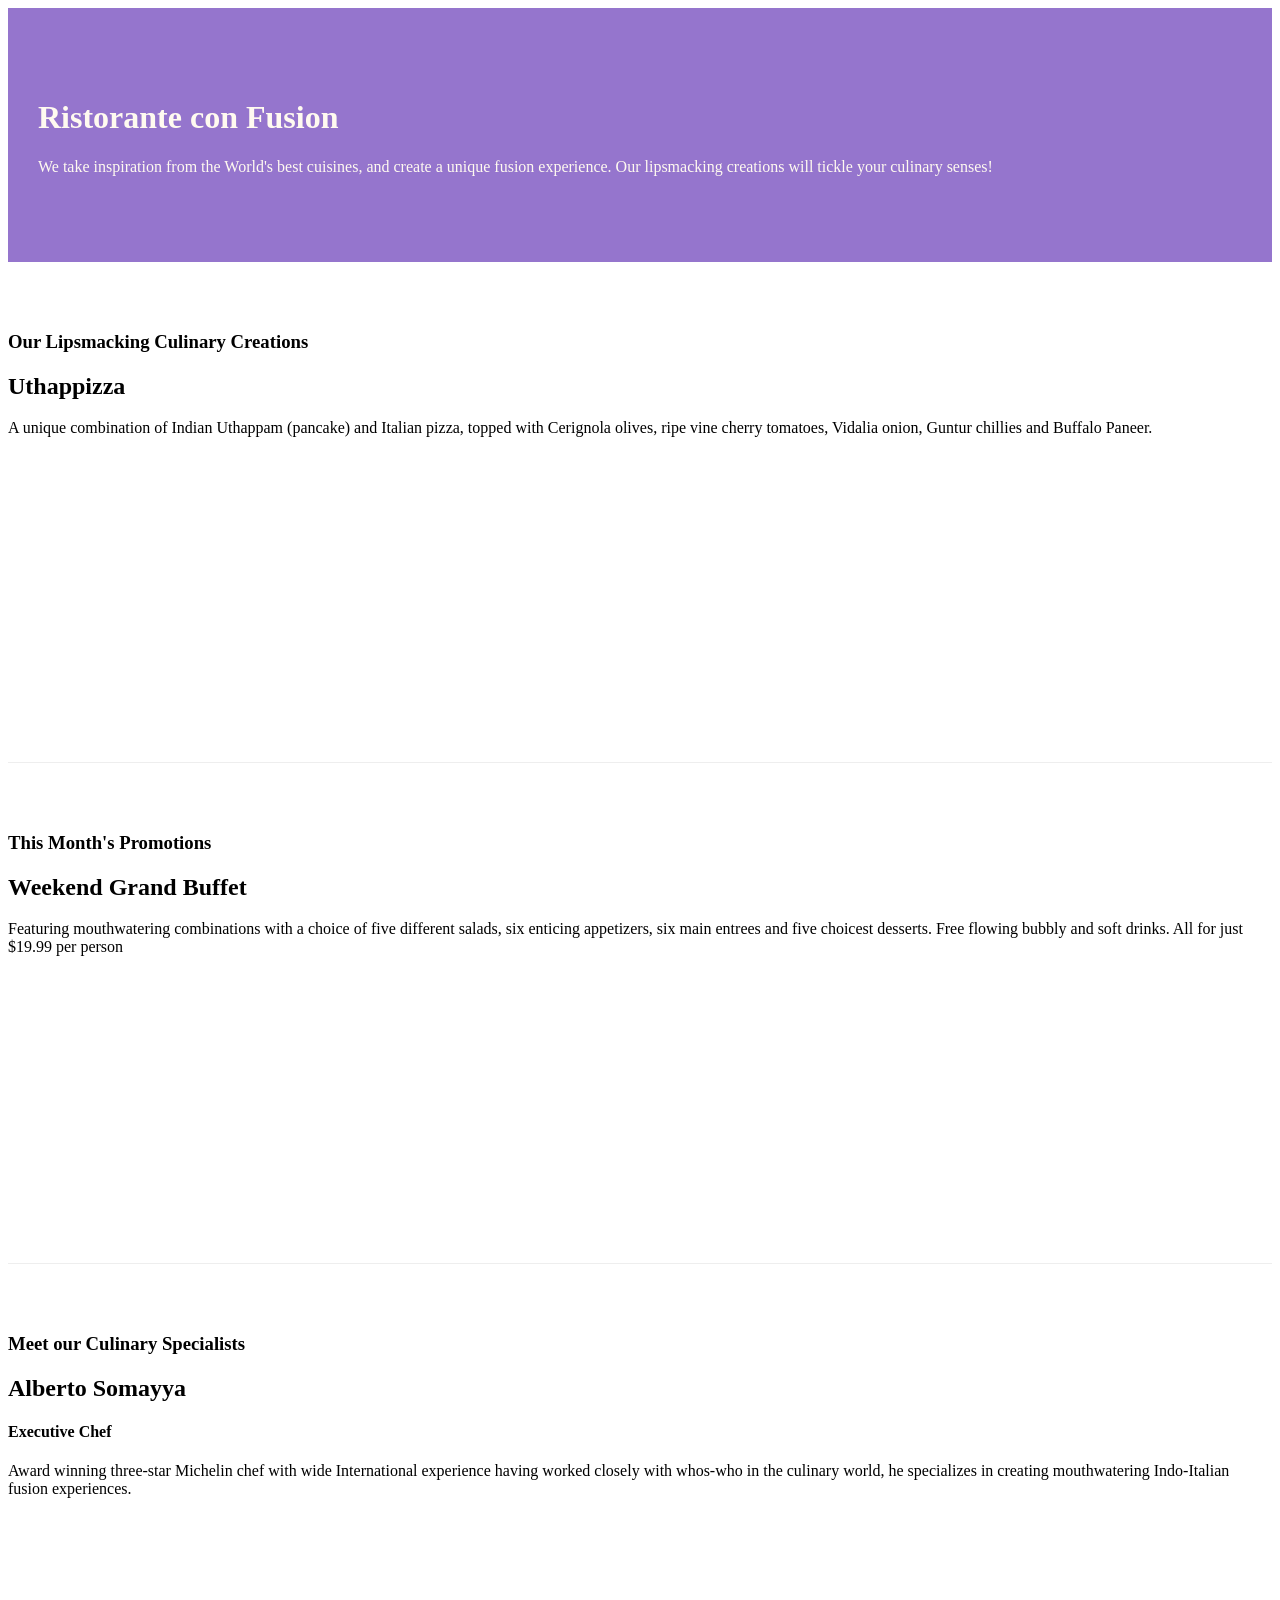
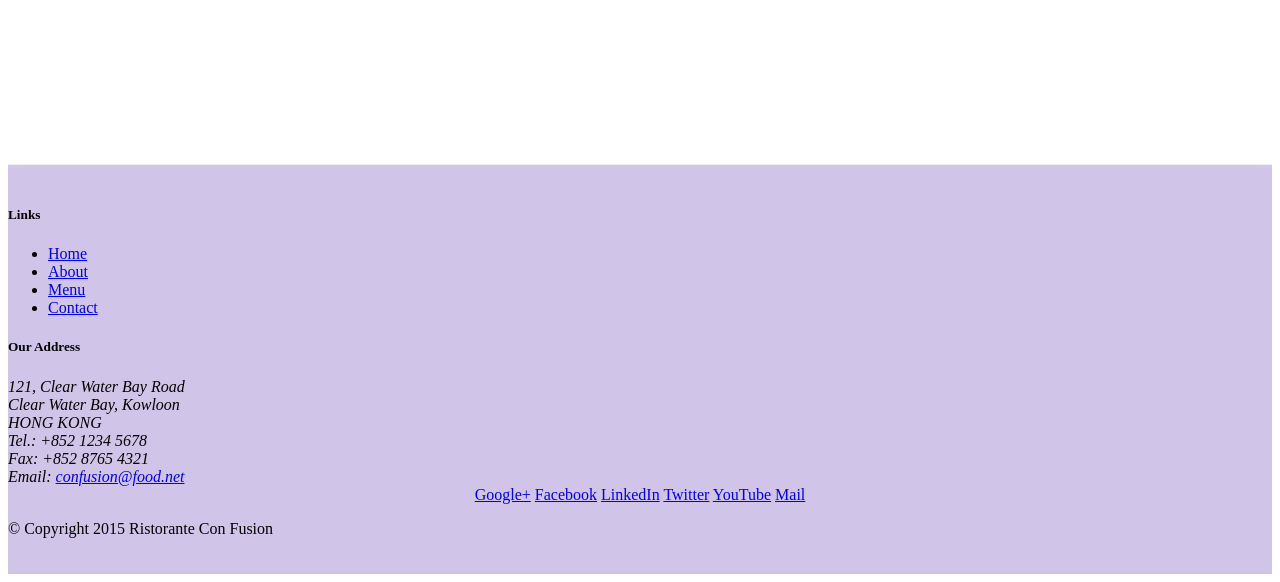
==== index.html @ 4fcdbb4f "change again" ====
<!DOCTYPE html>
<html lang="en">

<head>
    <!-- meta message -->
    <meta charset="utf-8">
    <meta name="viewport" content="width=device-width, initial-scale=1, shrink-to-fit=no">
    <meta http-equiv="x-ua-compatible" content="ie=edge">

    <!-- CSS -->
    <link rel="stylesheet" href="node_modules/bootstrap/dist/css/bootstrap.min.css">
    <link rel="stylesheet" href="css/styles.css">
    <title>Ristorante Con Fusion</title>
</head>

<body>

    <header class="jumbotron">
        <div class="container">
            <div class="row row-header">
                <div class="col-12 col-sm-8">
                    <h1>Ristorante con Fusion</h1>
                    <p>We take inspiration from the World's best cuisines, and create a unique fusion experience. Our lipsmacking creations will tickle your culinary senses!</p>
                </div>
                <div class="col col-sm">
                </div>
            </div>
        </div>
    </header>

    <div class="container">
        <div class="row row-content align-items-center">
            <div class="col-sm-4 col-md-3 flex-last">
                <h3>Our Lipsmacking Culinary Creations</h3>
            </div>
            <div class="col-sm col-md flex-first">
                <h2>Uthappizza</h2>
                <p>A unique combination of Indian Uthappam (pancake) and Italian pizza, topped with Cerignola olives, ripe vine cherry tomatoes, Vidalia onion, Guntur chillies and Buffalo Paneer.</p>
            </div>
        </div>


        <div class="row row-content align-items-center">
            <div class="col-sm-4 col-md-3">
                <h3>This Month's Promotions</h3>
            </div>
            <div class="col-sm col-md">
                <h2>Weekend Grand Buffet</h2>
                <p>Featuring mouthwatering combinations with a choice of five different salads, six enticing appetizers, six main entrees and five choicest desserts. Free flowing bubbly and soft drinks. All for just $19.99 per person </p>
            </div>
        </div>

        <div class="row row-content align-items-center">
            <div class="col-sm-4 col-md-3 flex-last">
                <h3>Meet our Culinary Specialists</h3>
            </div>
            <div class="col-sm col-md flex-first">
                <h2>Alberto Somayya</h2>
                <h4>Executive Chef</h4>
                <p>Award winning three-star Michelin chef with wide International experience having worked closely with whos-who in the culinary world, he specializes in creating mouthwatering Indo-Italian fusion experiences. </p>
            </div>
        </div>
    </div>

    <footer class="footer">
        <div class="container">
            <div class="row">
                <div class="col-5 col-sm-2 offset-1">
                    <h5>Links</h5>
                    <ul class="list-unstyled">
                        <li><a href="#">Home</a></li>
                        <li><a href="#">About</a></li>
                        <li><a href="#">Menu</a></li>
                        <li><a href="#">Contact</a></li>
                    </ul>
                </div>
                <div class="col-6 col-sm-5">
                    <h5>Our Address</h5>
                    <address>
		              121, Clear Water Bay Road<br>
		              Clear Water Bay, Kowloon<br>
		              HONG KONG<br>
		              Tel.: +852 1234 5678<br>
		              Fax: +852 8765 4321<br>
		              Email: <a href="mailto:confusion@food.net">confusion@food.net</a>
		           </address>
                </div>
                <div class="col col-sm-4 align-self-center">
                    <div style="text-align: center">
                        <a href="http://google.com/+">Google+</a>
                        <a href="http://www.facebook.com/profile.php?id=">Facebook</a>
                        <a href="http://www.linkedin.com/in/">LinkedIn</a>
                        <a href="http://twitter.com/">Twitter</a>
                        <a href="http://youtube.com/">YouTube</a>
                        <a href="mailto:">Mail</a>
                    </div>
                </div>
           </div>
           <div class="row justify-content-center">
                <div class="col-auto">
                    <p>© Copyright 2015 Ristorante Con Fusion</p>
                </div>
           </div>
        </div>
    </footer>

    <script src="node_modules/jquery/dist/jquery.min.js"></script>
    <script src="node_modules/tether/dist/js/tether.min.js"></script>
    <script src="node_modules/bootstrap/dist/js/bootstrap.min.js"></script>
</body>

</html>
---- css/styles.css ----
.row-header {
    margin: 0px auto;
    padding: 0px auto;
}

.row-content {
    margin: 0px auto;
    padding: 50px 0px 50px 0px;
    border-bottom: 1px ridge;
    min-height: 400px;
}

.footer {
    background-color: #D1C4E9;
    margin: 0px auto;
    padding: 20px 0px 20px 0px;
}

.jumbotron {
    padding: 70px 30px 70px 30px;
    margin: 0px auto;
    background: #9575CD;
    color: floralwhite;
}

.address {
    font-size: 80%;
    margin: 0px;
    color: #0f0f0f;
}
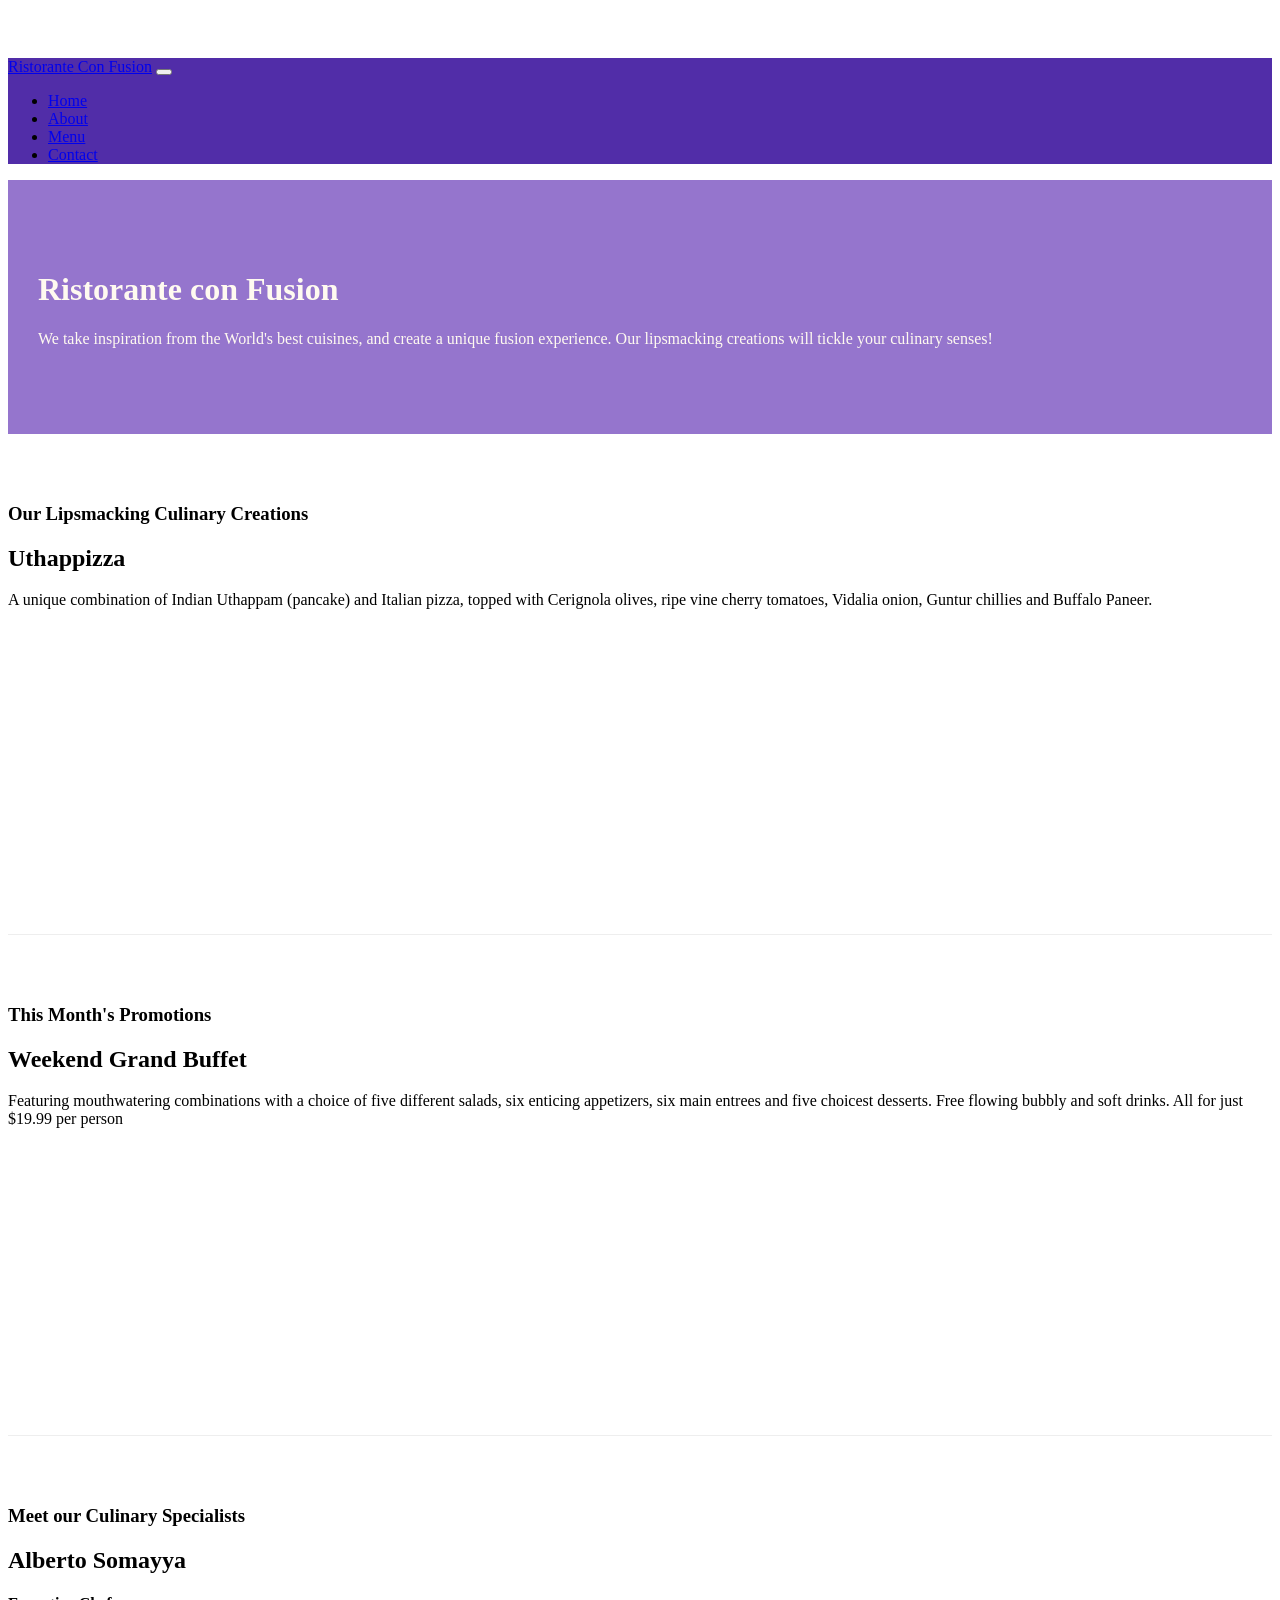
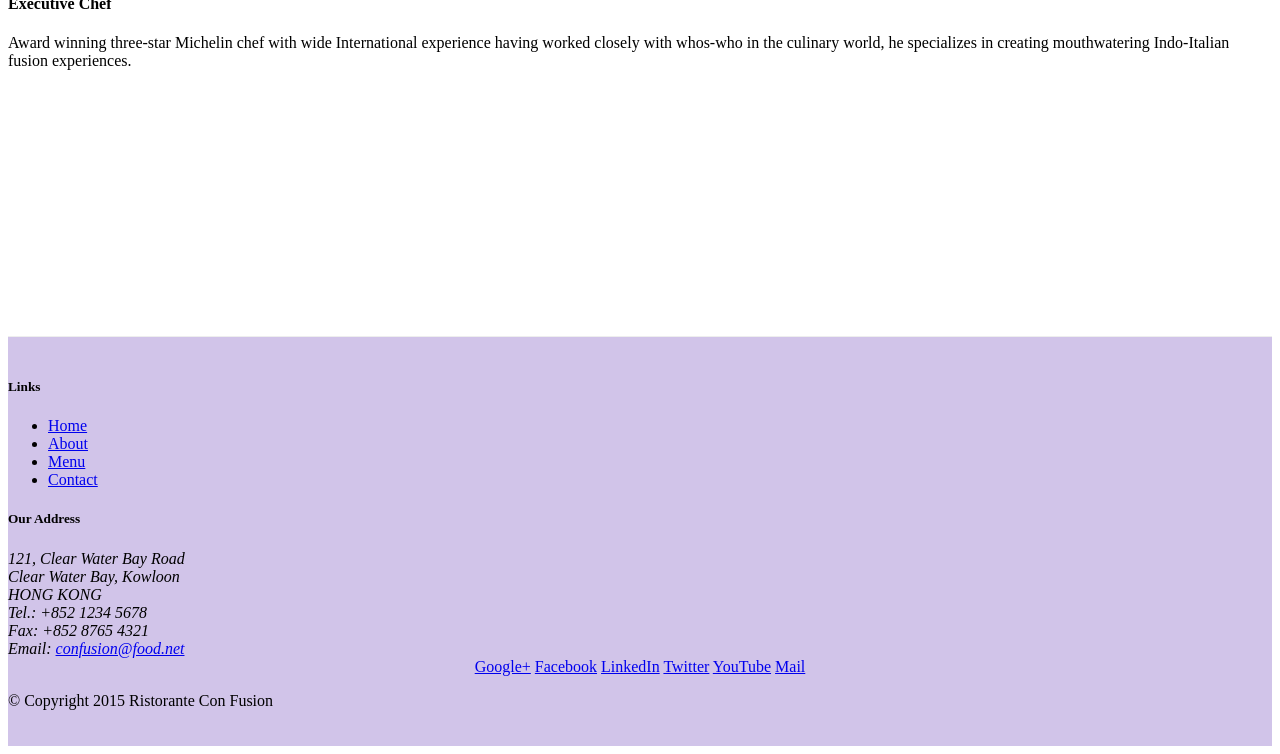
==== commit b0e1bf28: "navbar and breadcrumbs" ====
--- a/index.html
+++ b/index.html
@@ -14,6 +14,23 @@
 </head>
 
 <body>
+    <!-- step 1 -->
+    <nav class="navbar navbar-inverse navbar-toggleable-sm fixed-top">
+        <div class="container">
+            <a class="navbar-brand" href="#">Ristorante Con Fusion</a>
+            <button class="navbar-toggler" type="button" data-toggle="collapse" data-target="#Navbar">
+                <span class="navbar-toggler-icon"></span>
+            </button>
+            <div class="collapse navbar-collapse" id="Navbar">
+                <ul class="navbar-nav">
+                    <li class="nav-item active"><a class="nav-link" href="#">Home</a></li>
+                    <li class="nav-item"><a class="nav-link" href="./aboutus.html">About</a></li>
+                    <li class="nav-item"><a class="nav-link" href="#">Menu</a></li>
+                    <li class="nav-item"><a class="nav-link" href="#">Contact</a></li>
+                </ul>
+            </div>
+        </div>
+    </nav>
 
     <header class="jumbotron">
         <div class="container">
@@ -69,7 +86,7 @@
                     <h5>Links</h5>
                     <ul class="list-unstyled">
                         <li><a href="#">Home</a></li>
-                        <li><a href="#">About</a></li>
+                        <li><a href="./aboutus.html">About</a></li>
                         <li><a href="#">Menu</a></li>
                         <li><a href="#">Contact</a></li>
                     </ul>
--- a/css/styles.css
+++ b/css/styles.css
@@ -1,3 +1,7 @@
+body {
+    padding: 50px 0px 0px 0px;
+    z-index:0;
+}
 .row-header {
     margin: 0px auto;
     padding: 0px auto;
@@ -28,3 +32,7 @@
     margin: 0px;
     color: #0f0f0f;
 }
+
+.navbar-inverse {
+    background-color: #512DA8;
+}
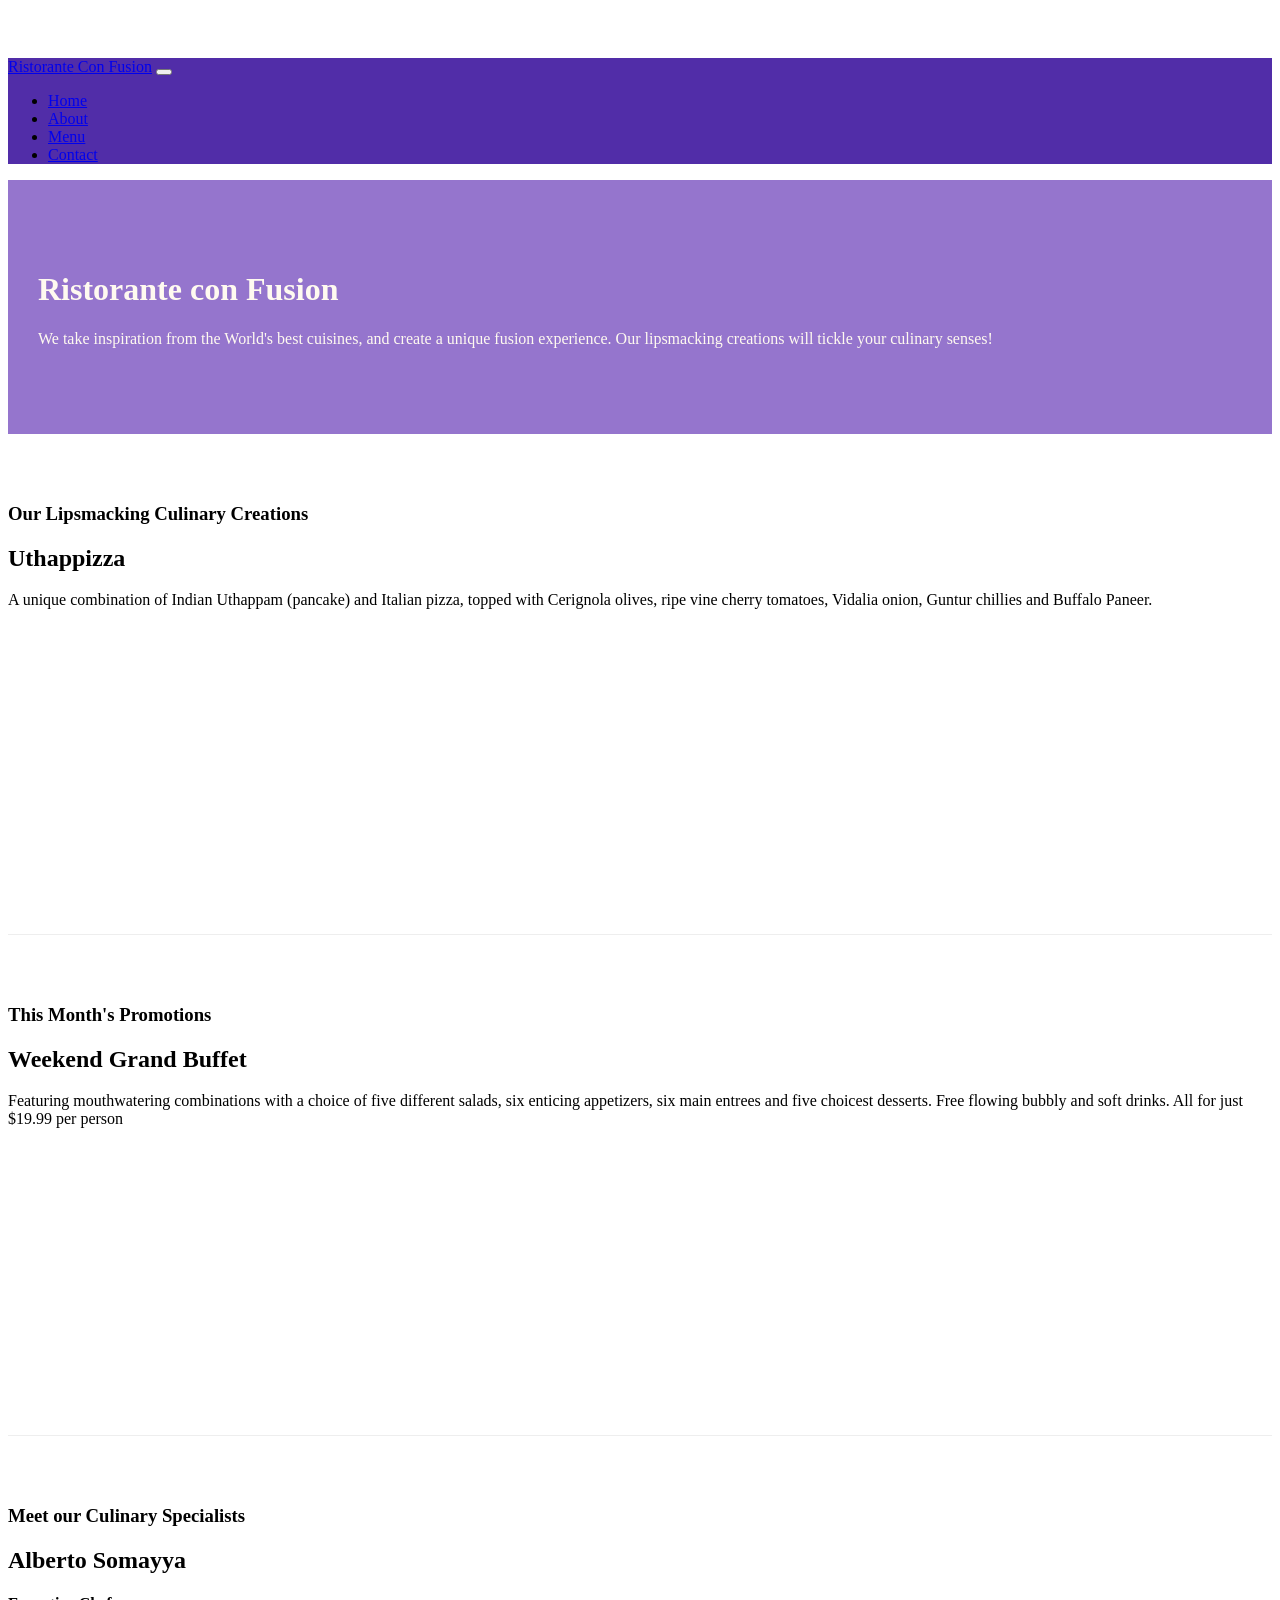
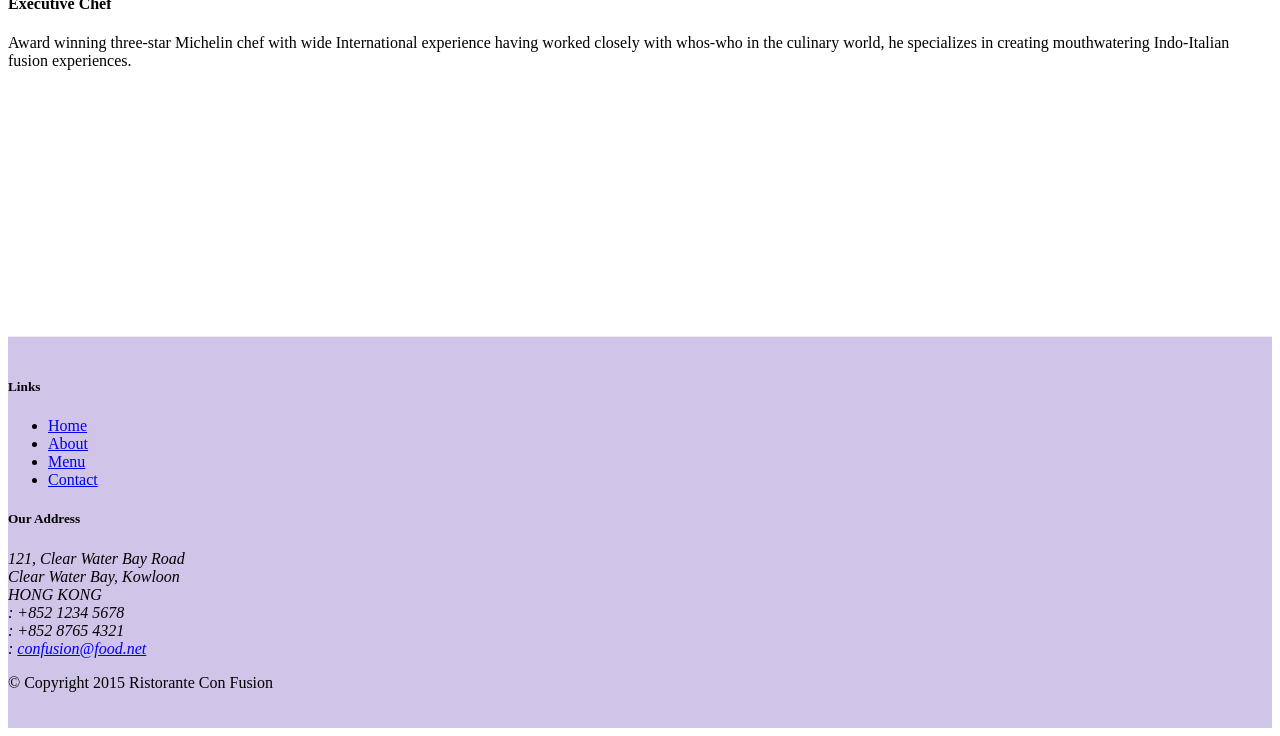
==== commit e4506951: "add font-icons" ====
--- a/index.html
+++ b/index.html
@@ -9,6 +9,8 @@
 
     <!-- CSS -->
     <link rel="stylesheet" href="node_modules/bootstrap/dist/css/bootstrap.min.css">
+    <link rel="stylesheet" href="node_modules/font-awesome/css/font-awesome.min.css">
+    <link rel="stylesheet" href="css/bootstrap-social.css">
     <link rel="stylesheet" href="css/styles.css">
     <title>Ristorante Con Fusion</title>
 </head>
@@ -23,10 +25,10 @@
             </button>
             <div class="collapse navbar-collapse" id="Navbar">
                 <ul class="navbar-nav">
-                    <li class="nav-item active"><a class="nav-link" href="#">Home</a></li>
-                    <li class="nav-item"><a class="nav-link" href="./aboutus.html">About</a></li>
-                    <li class="nav-item"><a class="nav-link" href="#">Menu</a></li>
-                    <li class="nav-item"><a class="nav-link" href="#">Contact</a></li>
+                    <li class="nav-item active"><a class="nav-link" href="#"><span class="fa fa-home"></span> Home</a></li>
+                    <li class="nav-item"><a class="nav-link" href="aboutus.html"><span class="fa fa-info"></span> About</a></li>
+                    <li class="nav-item"><a class="nav-link" href="#"><span class="fa fa-list fa-lg"></span> Menu</a></li>
+                    <li class="nav-item"><a class="nav-link" href="#"><span class="fa fa-address-card fa-lg"></span> Contact</a></li>
                 </ul>
             </div>
         </div>
@@ -97,19 +99,19 @@
 		              121, Clear Water Bay Road<br>
 		              Clear Water Bay, Kowloon<br>
 		              HONG KONG<br>
-		              Tel.: +852 1234 5678<br>
-		              Fax: +852 8765 4321<br>
-		              Email: <a href="mailto:confusion@food.net">confusion@food.net</a>
+		              <i class="fa fa-phone fa-lg"></i>: +852 1234 5678<br>
+		              <i class="fa fa-fax fa-lg"></i>: +852 8765 4321<br>
+		              <i class="fa fa-envelope fa-lg"></i>: <a href="mailto:confusion@food.net">confusion@food.net</a>
 		           </address>
                 </div>
                 <div class="col col-sm-4 align-self-center">
                     <div style="text-align: center">
-                        <a href="http://google.com/+">Google+</a>
-                        <a href="http://www.facebook.com/profile.php?id=">Facebook</a>
-                        <a href="http://www.linkedin.com/in/">LinkedIn</a>
-                        <a href="http://twitter.com/">Twitter</a>
-                        <a href="http://youtube.com/">YouTube</a>
-                        <a href="mailto:">Mail</a>
+                        <a class="btn btn-social-icon btn-google-plus" href="http://google.com/+"><i class="fa fa-google-plus"></i></a>
+                        <a class="btn btn-social-icon btn-facebook" href="http://www.facebook.com/profile.php?id="><i class="fa fa-facebook"></i></a>
+                        <a class="btn btn-social-icon btn-linkedin" href="http://www.linkedin.com/in/"><i class="fa fa-linkedin"></i></a>
+                        <a class="btn btn-social-icon btn-twitter" href="http://twitter.com/"><i class="fa fa-twitter"></i></a>
+                        <a class="btn btn-social-icon btn-youtube" href="http://youtube.com/"><i class="fa fa-youtube"></i></a>
+                        <a class="btn btn-social-icon" href="mailto:"><i class="fa fa-envelope-o"></i></a>
                     </div>
                 </div>
            </div>
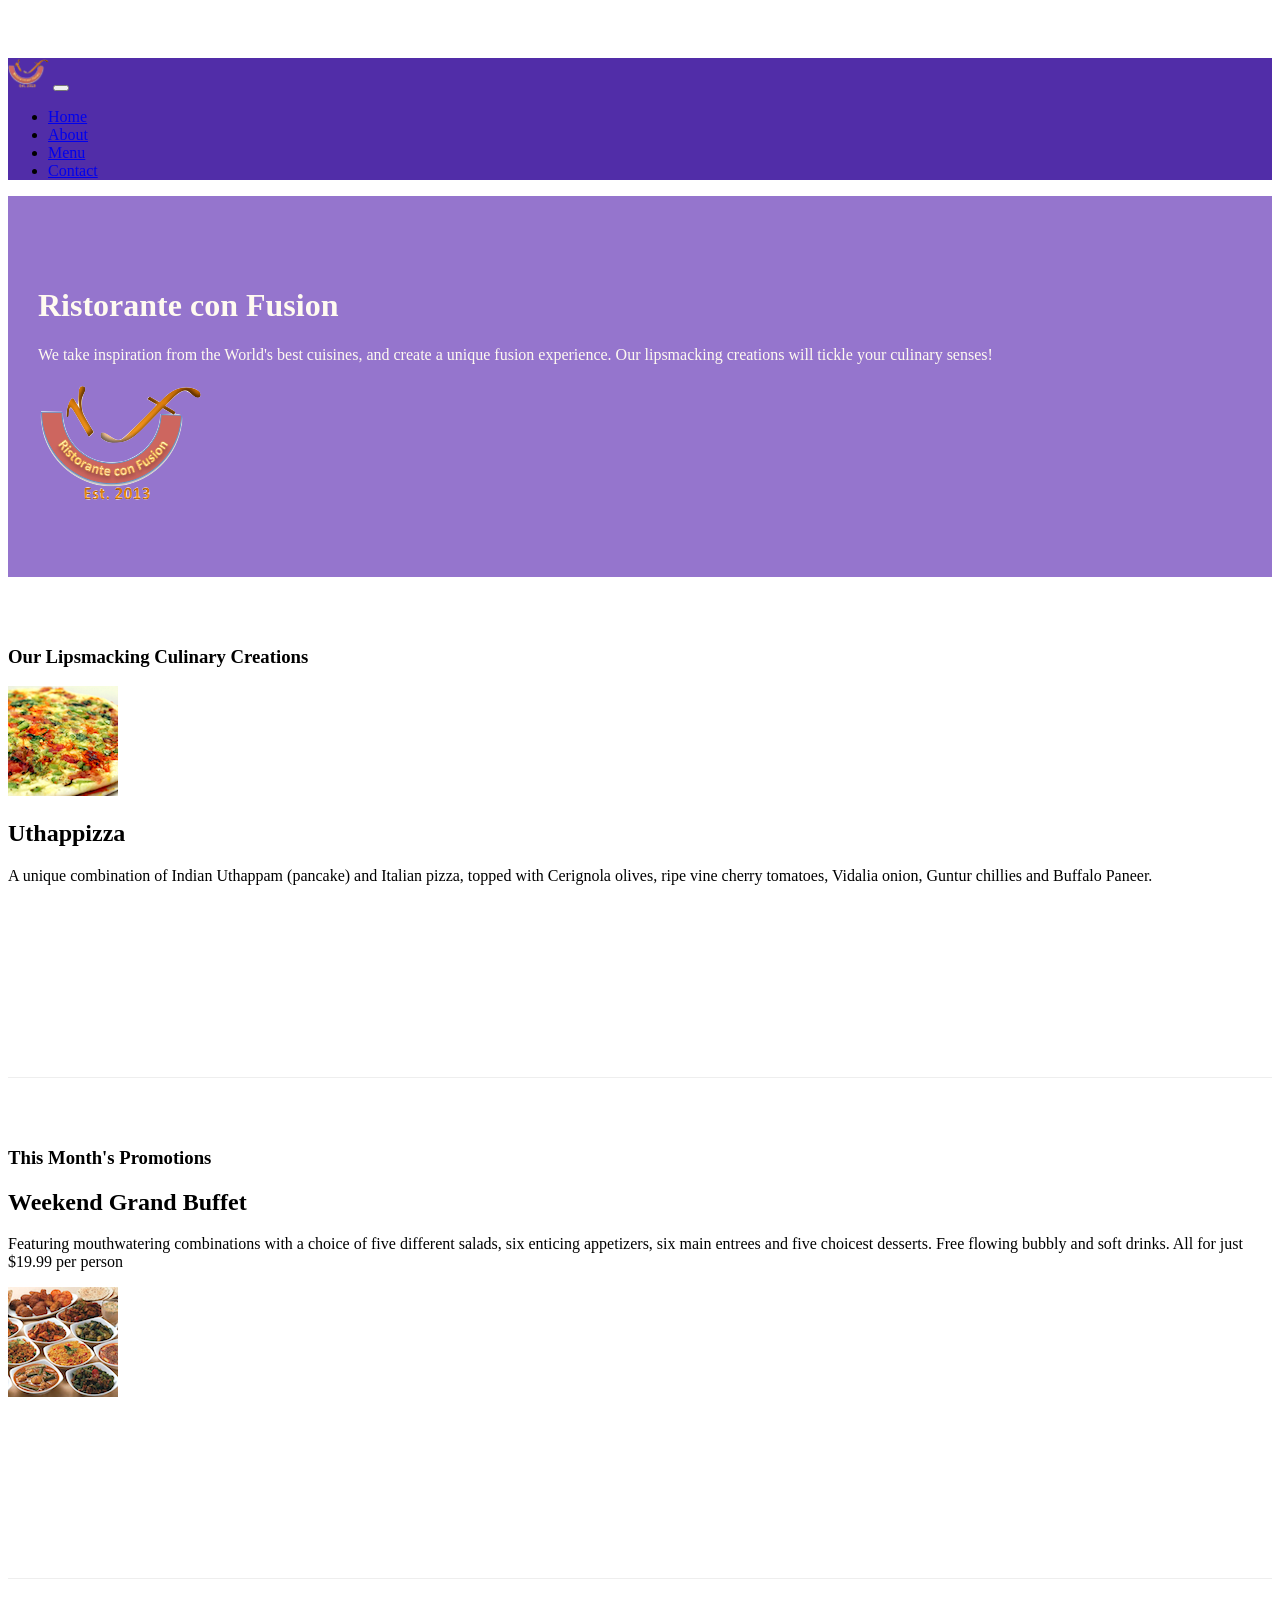
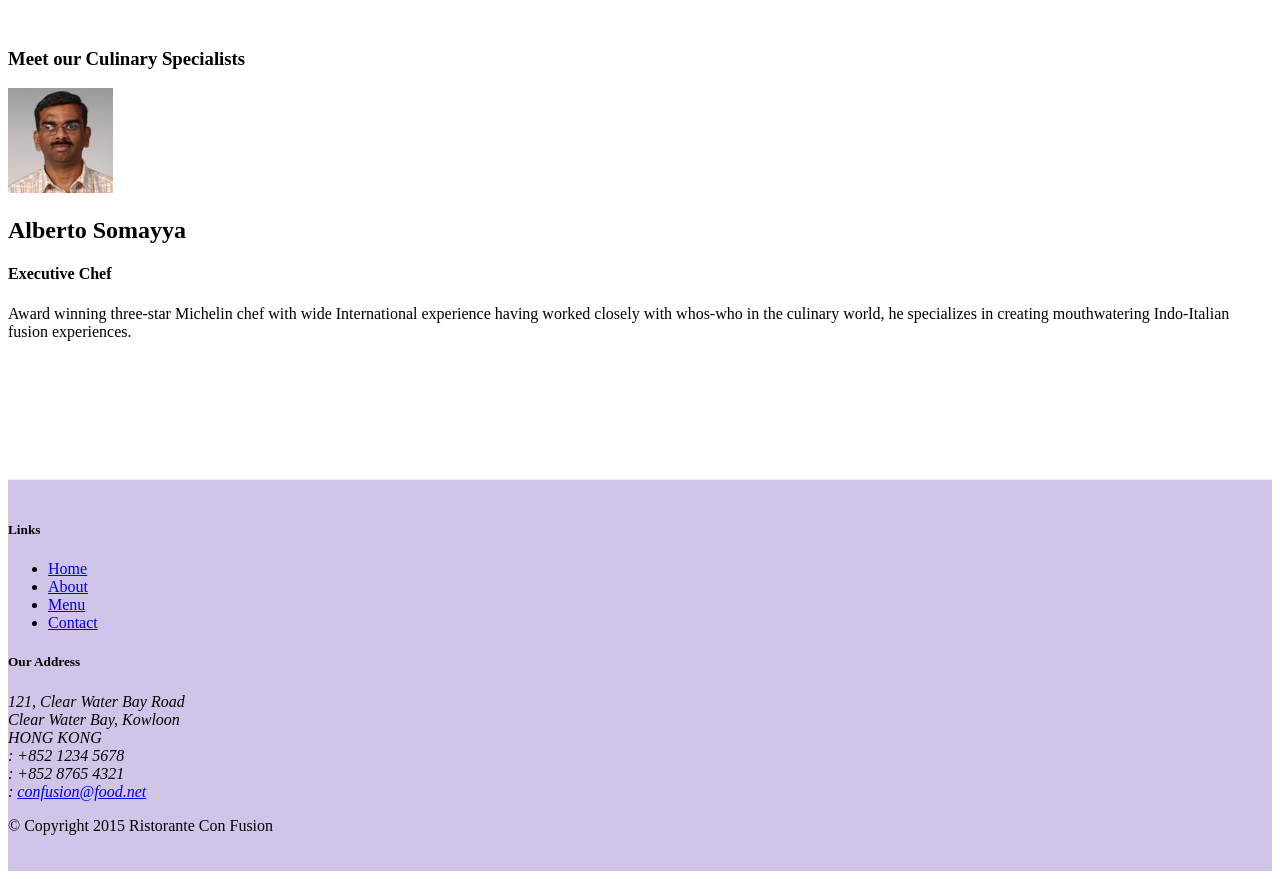
==== commit 48f432d9: "images and media" ====
--- a/index.html
+++ b/index.html
@@ -19,7 +19,7 @@
     <!-- step 1 -->
     <nav class="navbar navbar-inverse navbar-toggleable-sm fixed-top">
         <div class="container">
-            <a class="navbar-brand" href="#">Ristorante Con Fusion</a>
+            <a class="navbar-brand" href="#"><img src="img/logo.png" height="30" width="41"></a>
             <button class="navbar-toggler" type="button" data-toggle="collapse" data-target="#Navbar">
                 <span class="navbar-toggler-icon"></span>
             </button>
@@ -28,7 +28,7 @@
                     <li class="nav-item active"><a class="nav-link" href="#"><span class="fa fa-home"></span> Home</a></li>
                     <li class="nav-item"><a class="nav-link" href="aboutus.html"><span class="fa fa-info"></span> About</a></li>
                     <li class="nav-item"><a class="nav-link" href="#"><span class="fa fa-list fa-lg"></span> Menu</a></li>
-                    <li class="nav-item"><a class="nav-link" href="#"><span class="fa fa-address-card fa-lg"></span> Contact</a></li>
+                    <li class="nav-item"><a class="nav-link" href="contactus.html"><span class="fa fa-address-card fa-lg"></span> Contact</a></li>
                 </ul>
             </div>
         </div>
@@ -41,7 +41,8 @@
                     <h1>Ristorante con Fusion</h1>
                     <p>We take inspiration from the World's best cuisines, and create a unique fusion experience. Our lipsmacking creations will tickle your culinary senses!</p>
                 </div>
-                <div class="col col-sm">
+                <div class="col col-sm align-self-center">
+                    <img src="img/logo.png" class="img-fluid">
                 </div>
             </div>
         </div>
@@ -53,8 +54,13 @@
                 <h3>Our Lipsmacking Culinary Creations</h3>
             </div>
             <div class="col-sm col-md flex-first">
-                <h2>Uthappizza</h2>
-                <p>A unique combination of Indian Uthappam (pancake) and Italian pizza, topped with Cerignola olives, ripe vine cherry tomatoes, Vidalia onion, Guntur chillies and Buffalo Paneer.</p>
+                <div class="media">
+                    <img class="d-flex mr-3 img-thumbnail align-self-center" src="img/uthappizza.png">
+                    <div class="media-body">
+                        <h2 class="mt-0">Uthappizza</h2>
+                        <p class="hidden-xs-down">A unique combination of Indian Uthappam (pancake) and Italian pizza, topped with Cerignola olives, ripe vine cherry tomatoes, Vidalia onion, Guntur chillies and Buffalo Paneer.</p>
+                    </div>
+                </div>
             </div>
         </div>
 
@@ -64,8 +70,13 @@
                 <h3>This Month's Promotions</h3>
             </div>
             <div class="col-sm col-md">
-                <h2>Weekend Grand Buffet</h2>
-                <p>Featuring mouthwatering combinations with a choice of five different salads, six enticing appetizers, six main entrees and five choicest desserts. Free flowing bubbly and soft drinks. All for just $19.99 per person </p>
+                <div class="media">
+                    <div class="media-body">
+                        <h2 class="mt-0">Weekend Grand Buffet</h2>
+                        <p class="hidden-xs-down">Featuring mouthwatering combinations with a choice of five different salads, six enticing appetizers, six main entrees and five choicest desserts. Free flowing bubbly and soft drinks. All for just $19.99 per person </p>
+                    </div>
+                    <img class="d-flex mr-3 img-thumbnail align-self-center" src="img/buffet.png">
+                </div>
             </div>
         </div>
 
@@ -74,9 +85,14 @@
                 <h3>Meet our Culinary Specialists</h3>
             </div>
             <div class="col-sm col-md flex-first">
-                <h2>Alberto Somayya</h2>
-                <h4>Executive Chef</h4>
-                <p>Award winning three-star Michelin chef with wide International experience having worked closely with whos-who in the culinary world, he specializes in creating mouthwatering Indo-Italian fusion experiences. </p>
+                <div class="media">
+                    <img class="d-flex mr-3 img-thumbnail align-self-center" src="img/alberto.png">
+                    <div class="media-body">
+                        <h2 class="mt-0">Alberto Somayya</h2>
+                        <h4>Executive Chef</h4>
+                        <p class="hidden-xs-down">Award winning three-star Michelin chef with wide International experience having worked closely with whos-who in the culinary world, he specializes in creating mouthwatering Indo-Italian fusion experiences. </p>
+                    </div>
+                </div>
             </div>
         </div>
     </div>
@@ -88,9 +104,9 @@
                     <h5>Links</h5>
                     <ul class="list-unstyled">
                         <li><a href="#">Home</a></li>
-                        <li><a href="./aboutus.html">About</a></li>
+                        <li><a href="aboutus.html">About</a></li>
                         <li><a href="#">Menu</a></li>
-                        <li><a href="#">Contact</a></li>
+                        <li><a href="contactus.html">Contact</a></li>
                     </ul>
                 </div>
                 <div class="col-6 col-sm-5">
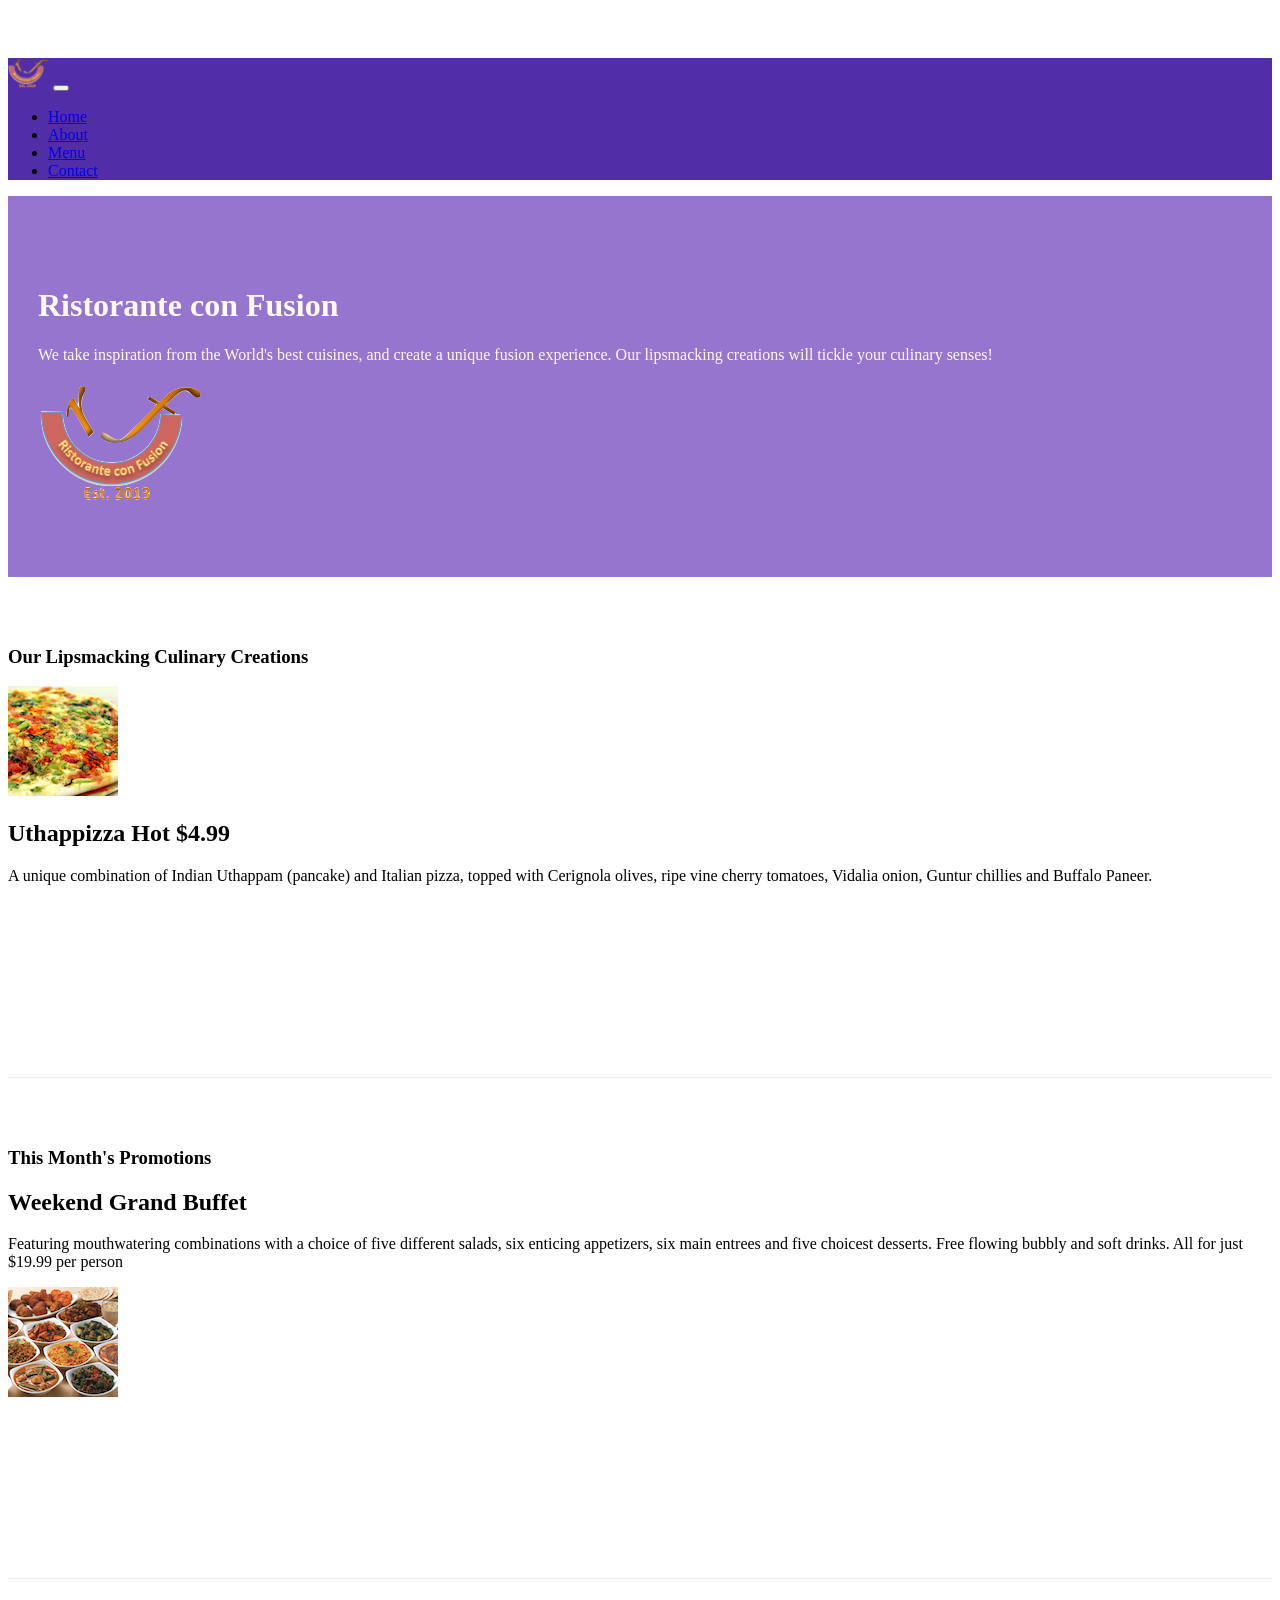
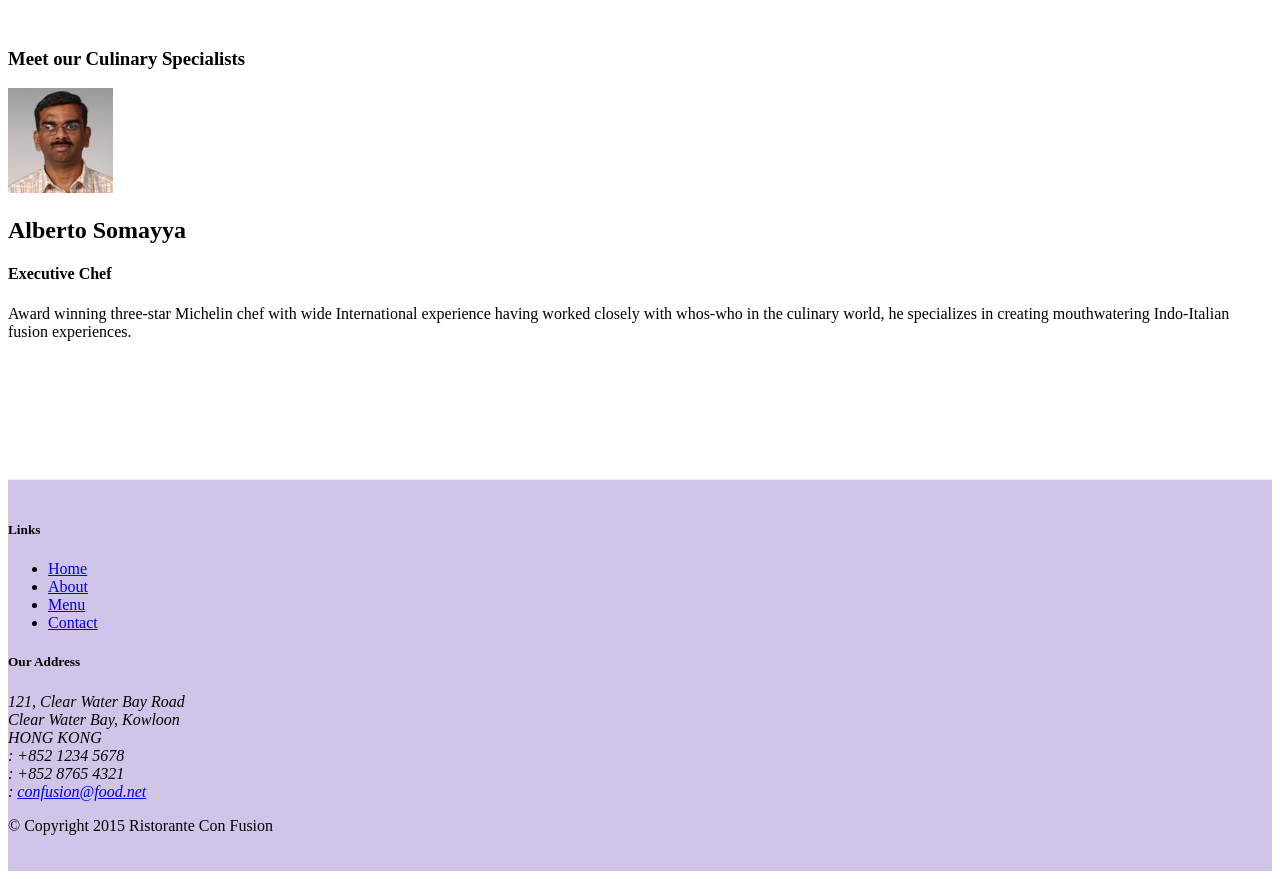
==== commit 2584eda7: "alerting users" ====
--- a/index.html
+++ b/index.html
@@ -57,7 +57,11 @@
                 <div class="media">
                     <img class="d-flex mr-3 img-thumbnail align-self-center" src="img/uthappizza.png">
                     <div class="media-body">
-                        <h2 class="mt-0">Uthappizza</h2>
+                        <h2 class="mt-0">
+                            Uthappizza
+                            <span class="badge badge-danger">Hot</span>
+                            <span class="badge badge-pill badge-default">$4.99</span>
+                        </h2>
                         <p class="hidden-xs-down">A unique combination of Indian Uthappam (pancake) and Italian pizza, topped with Cerignola olives, ripe vine cherry tomatoes, Vidalia onion, Guntur chillies and Buffalo Paneer.</p>
                     </div>
                 </div>
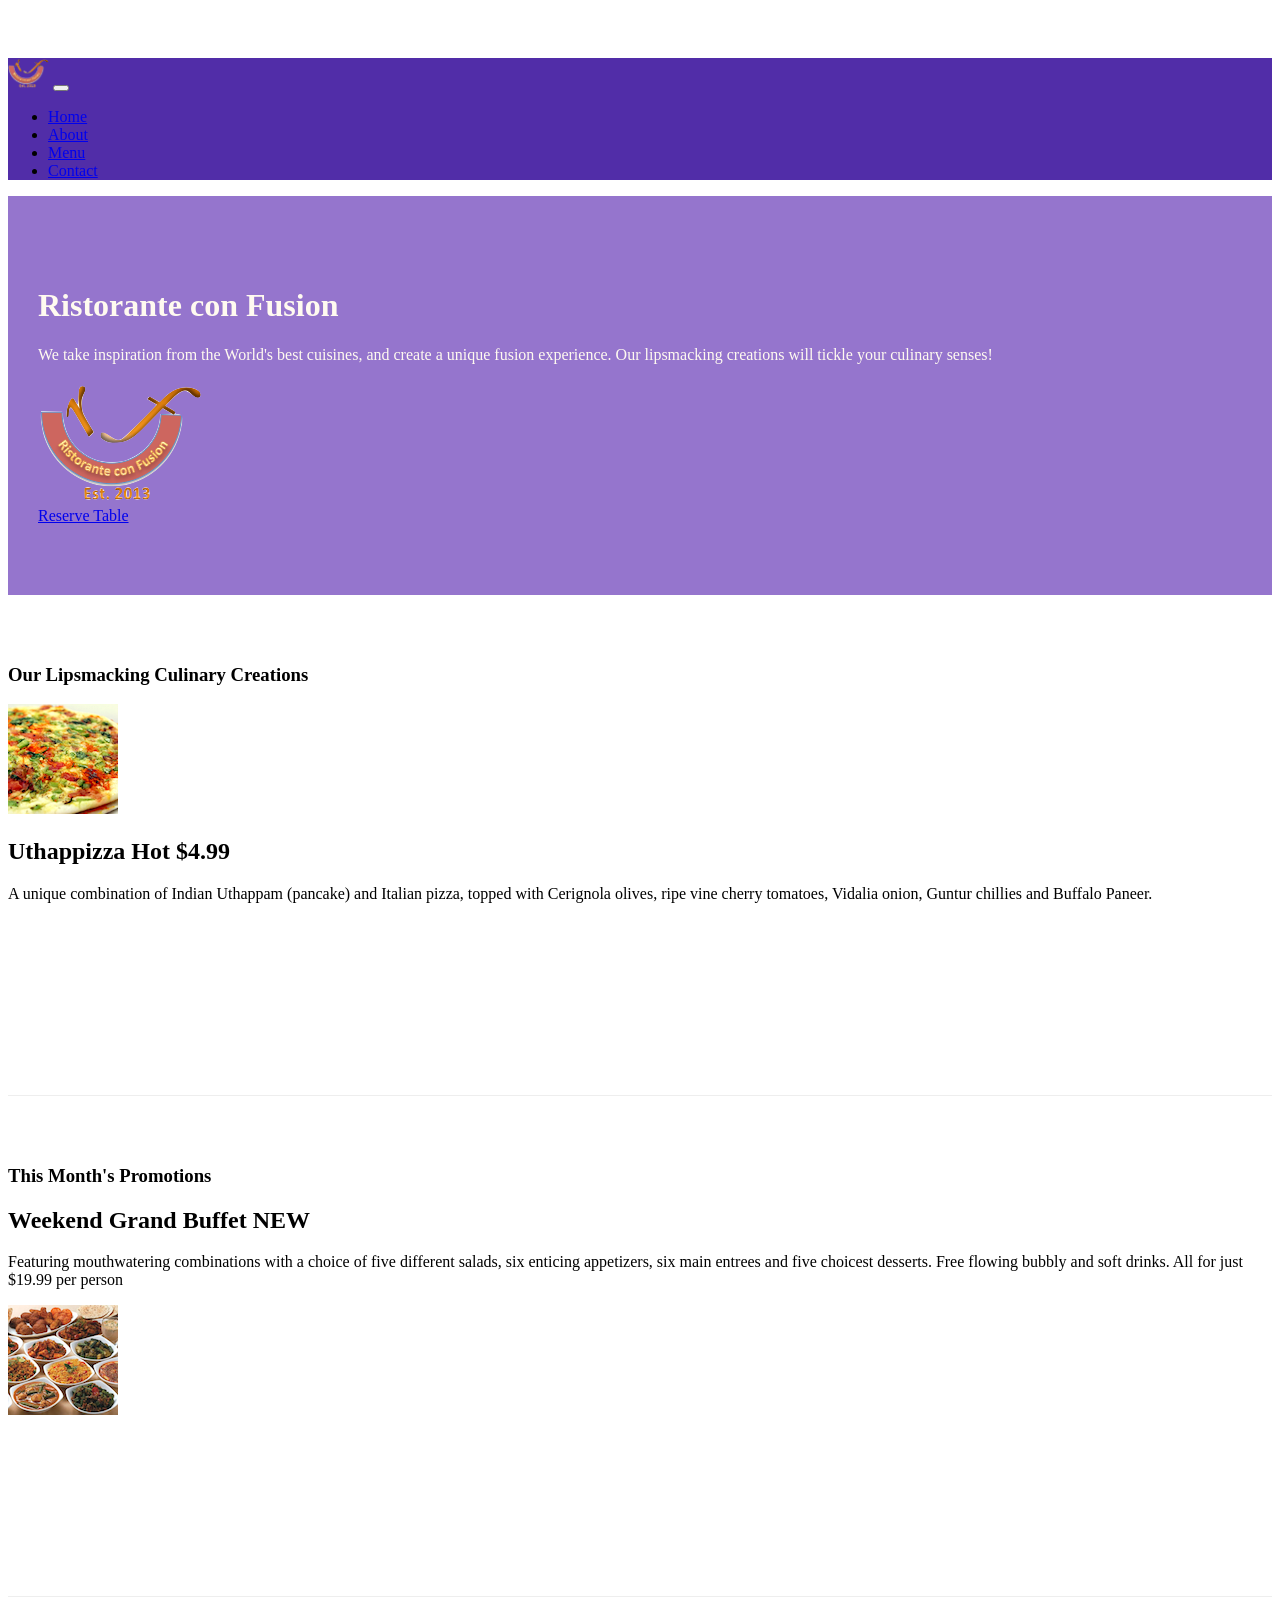
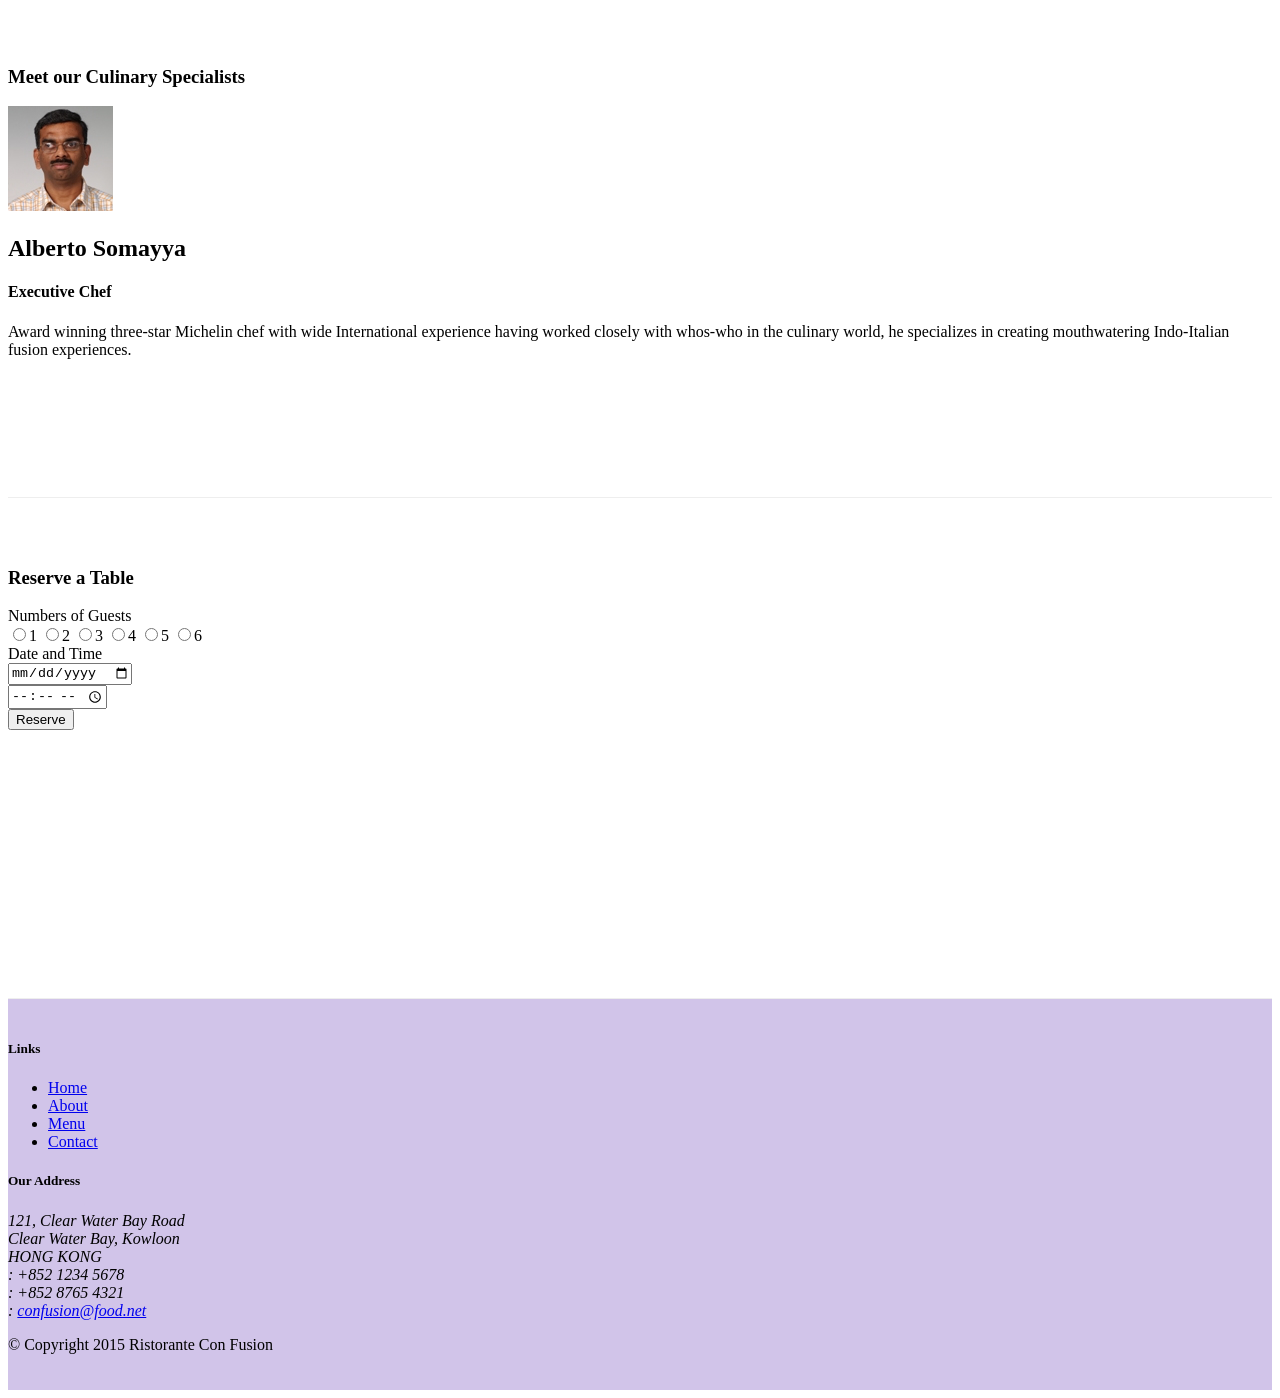
==== commit eae68b4a: "Assignment 2" ====
--- a/index.html
+++ b/index.html
@@ -37,12 +37,15 @@
     <header class="jumbotron">
         <div class="container">
             <div class="row row-header">
-                <div class="col-12 col-sm-8">
+                <div class="col-12 col-sm-6">
                     <h1>Ristorante con Fusion</h1>
                     <p>We take inspiration from the World's best cuisines, and create a unique fusion experience. Our lipsmacking creations will tickle your culinary senses!</p>
                 </div>
-                <div class="col col-sm align-self-center">
+                <div class="col-12 col-sm-3 align-self-center">
                     <img src="img/logo.png" class="img-fluid">
+                </div>
+                <div class="col-12 col-sm-3 align-self-center">
+                    <a href="index.html#reserve-form" class="btn btn-sm btn-warning" role="button">Reserve Table</a>
                 </div>
             </div>
         </div>
@@ -76,7 +79,10 @@
             <div class="col-sm col-md">
                 <div class="media">
                     <div class="media-body">
-                        <h2 class="mt-0">Weekend Grand Buffet</h2>
+                        <h2 class="mt-0">
+                            Weekend Grand Buffet
+                            <span class="badge badge-danger">NEW</span>
+                        </h2>
                         <p class="hidden-xs-down">Featuring mouthwatering combinations with a choice of five different salads, six enticing appetizers, six main entrees and five choicest desserts. Free flowing bubbly and soft drinks. All for just $19.99 per person </p>
                     </div>
                     <img class="d-flex mr-3 img-thumbnail align-self-center" src="img/buffet.png">
@@ -97,6 +103,57 @@
                         <p class="hidden-xs-down">Award winning three-star Michelin chef with wide International experience having worked closely with whos-who in the culinary world, he specializes in creating mouthwatering Indo-Italian fusion experiences. </p>
                     </div>
                 </div>
+            </div>
+        </div>
+
+        <div class="row row-content align-items-center">
+            <div class="col-12 col-md-10 offset-md-1 col-lg-8 offset-lg-2">
+                <a name="reserve-form">
+                    <div class="card">
+                        <h3 class="card-header bg-primary text-white">Reserve a Table</h3>
+                        <div class="card-block">
+                            <form id="reserve-form">
+                                <div class="form-group row">
+                                   <label for="numbers-of-guests" class="col-sm-2 pl-0">Numbers of Guests</label>
+                                   <div class="col-sm-10 row">
+                                       <label class="radio col-2"><input type="radio" name="numbers-of-guests">1</label>
+                                       <label class="radio col-2"><input type="radio" name="numbers-of-guests">2</label>
+                                       <label class="radio col-2"><input type="radio" name="numbers-of-guests">3</label>
+                                       <label class="radio col-2"><input type="radio" name="numbers-of-guests">4</label>
+                                       <label class="radio col-2"><input type="radio" name="numbers-of-guests">5</label>
+                                       <label class="radio col-2"><input type="radio" name="numbers-of-guests">6</label>
+                                   </div>
+                               </div>
+                               <div class="form-group row">
+                                   <label class="col-12 col-sm-2 pl-0">Date and Time</label>
+                                   <div class="col-12 col-sm-10">
+                                       <div class="input-group row align-items-center">
+                                           <div class="col-sm-6 col-12">
+                                               <div class="row">
+                                                   <div class="col-2 input-group-addon align-items-center">
+                                                       <span class="fa fa-calendar"></span>
+                                                   </div>
+                                                   <input class="col" type="date" placeholder="Date" id="date" name="date">
+                                               </div>
+                                           </div>
+                                           <div class="col-sm-6 col-12">
+                                               <div class="row">
+                                                   <div class="offset-sm-1 col-2 input-group-addon align-items-center">
+                                                       <span class="fa fa-clock-o"></span>
+                                                   </div>
+                                                   <input class="col" type="time" placeholder="Time" id="time" name="time">
+                                               </div>
+                                           </div>
+                                       </div>
+                                   </div>
+                               </div>
+                               <div class="form-group row">
+                                   <button type="submit" class="btn btn-block offset-sm-2 col-6 col-sm-5 col-md-3 col-xl-2">Reserve</button>
+                               </div>
+                            </form>
+                        </div>
+                    </div>
+                </a>
             </div>
         </div>
     </div>
--- a/css/styles.css
+++ b/css/styles.css
@@ -36,3 +36,7 @@
 .navbar-inverse {
     background-color: #512DA8;
 }
+
+label {
+    padding:0px 0px 0px 0px;
+}
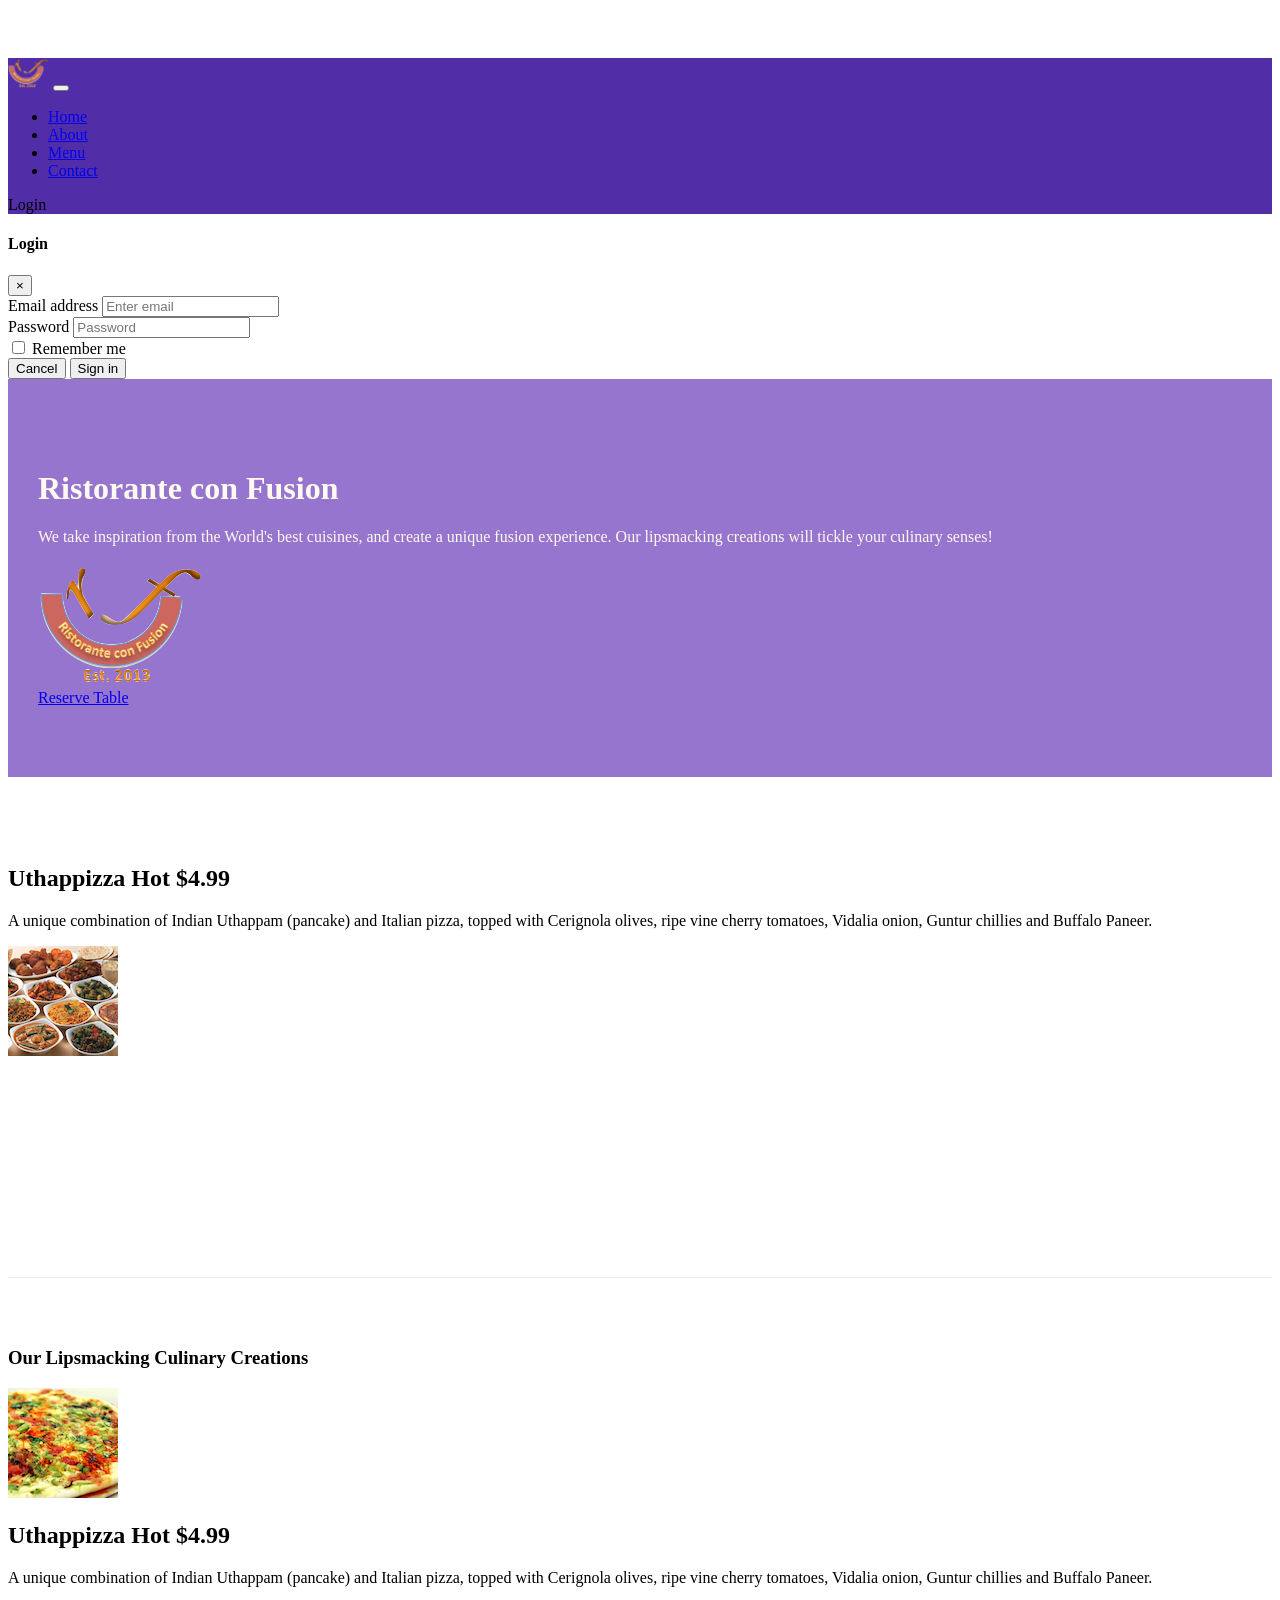
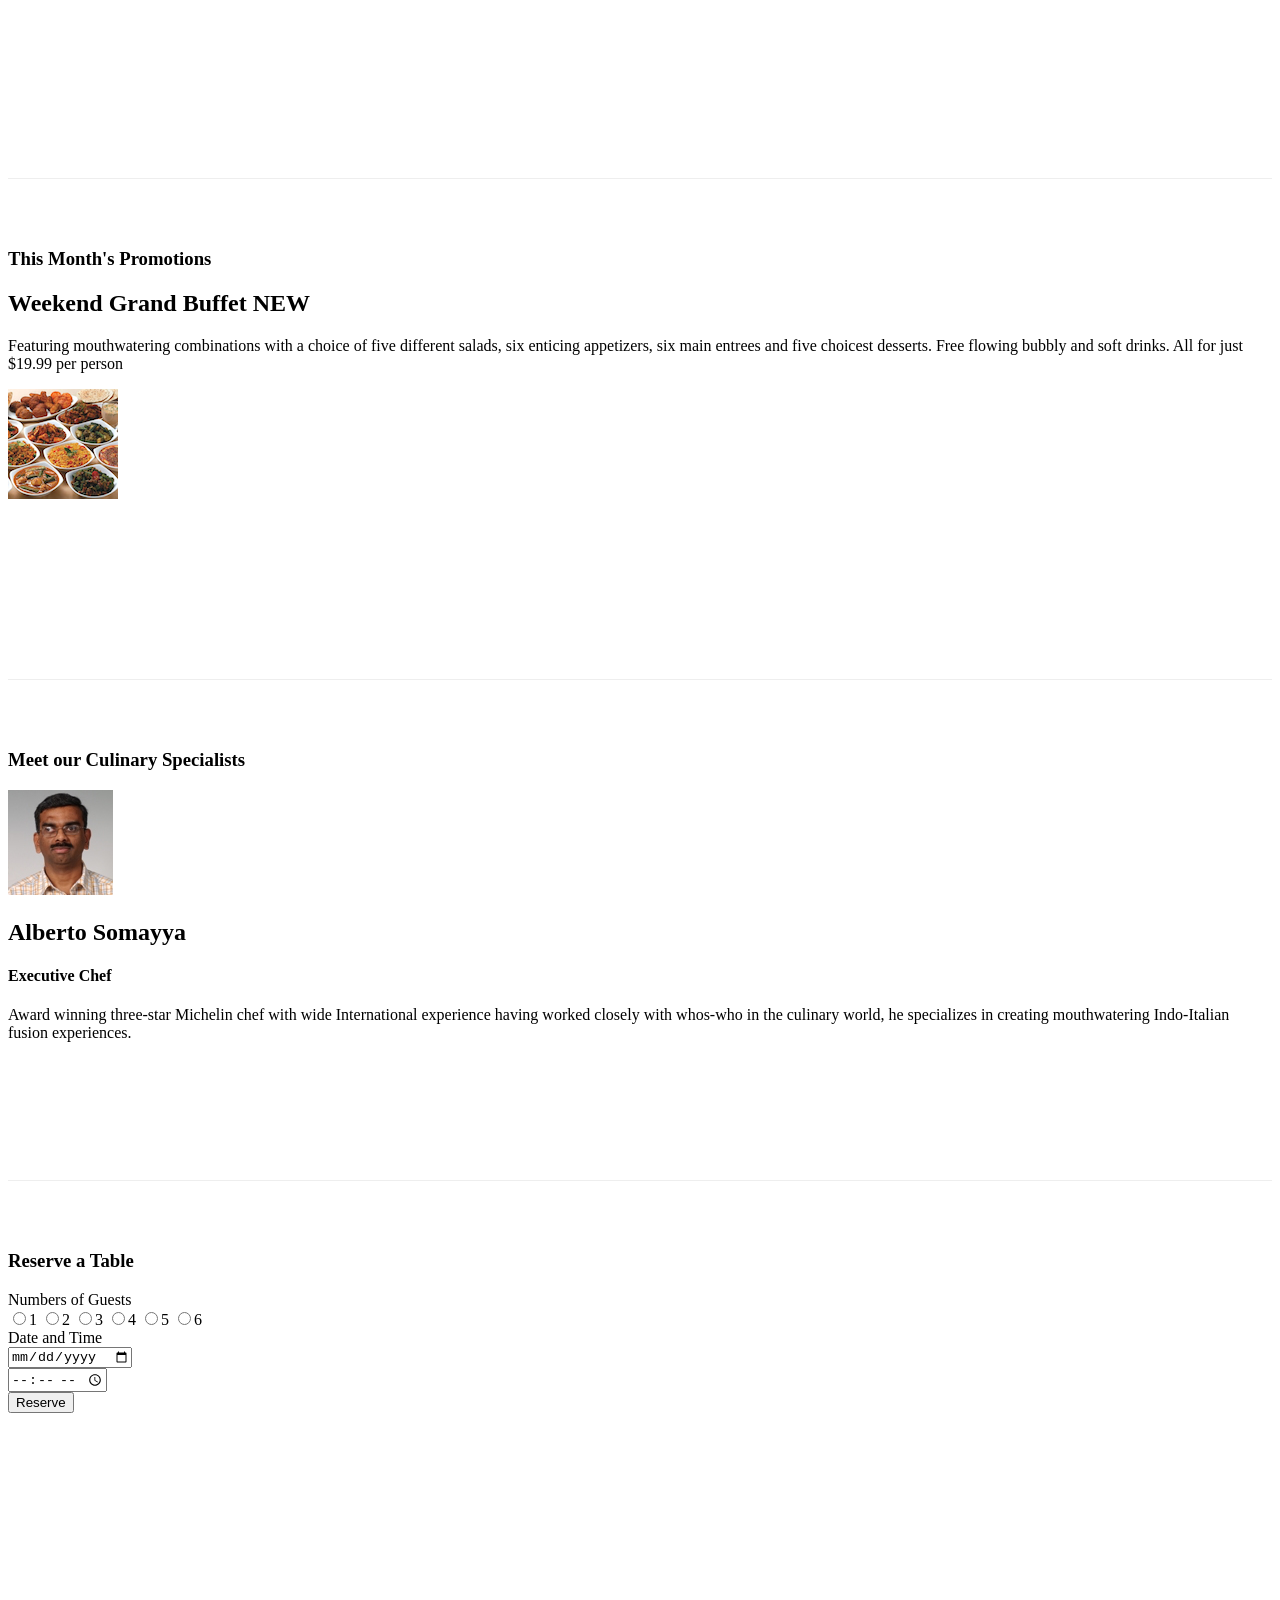
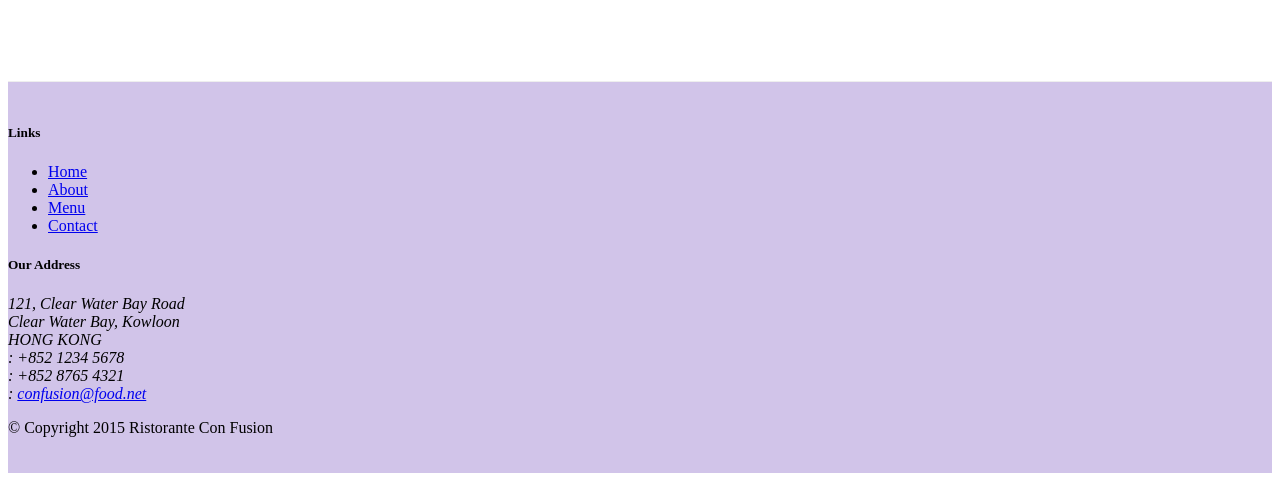
==== commit 41ad385b: "tooltips and modals" ====
--- a/index.html
+++ b/index.html
@@ -24,15 +24,54 @@
                 <span class="navbar-toggler-icon"></span>
             </button>
             <div class="collapse navbar-collapse" id="Navbar">
-                <ul class="navbar-nav">
+                <ul class="navbar-nav mr-auto">
                     <li class="nav-item active"><a class="nav-link" href="#"><span class="fa fa-home"></span> Home</a></li>
                     <li class="nav-item"><a class="nav-link" href="aboutus.html"><span class="fa fa-info"></span> About</a></li>
                     <li class="nav-item"><a class="nav-link" href="#"><span class="fa fa-list fa-lg"></span> Menu</a></li>
                     <li class="nav-item"><a class="nav-link" href="contactus.html"><span class="fa fa-address-card fa-lg"></span> Contact</a></li>
                 </ul>
+                <span class="navbar-text">
+                    <a data-toggle="modal" data-target="#loginModal">
+                        <span class="fa fa-sign-in"></span> Login
+                    </a>
+                </span>
             </div>
         </div>
     </nav>
+
+    <div id="loginModal" class="modal fade" role="dialog">
+        <div class="modal-dialog" role="content">
+            <div class="modal-content">
+                <div class="modal-header">
+                    <h4 class="modal-title">Login</h4>
+                    <button type="button" class="close" data-dismiss="modal">
+                        &times;
+                    </button>
+                </div>
+                <div class="modal-body">
+                    <form class="form-inline">
+                        <div class="form-group">
+                            <label class="sr-only" for="exampleInputEmail3">Email address</label>
+                            <input type="email" class="form-control form-control-sm mr-1" id="exampleInputEmail3" placeholder="Enter email">
+                        </div>
+                        <div class="form-group">
+                            <label class="sr-only" for="exampleInputPassword3">Password</label>
+                            <input type="password" class="form-control form-control-sm mr-1" id="exampleInputPassword3" placeholder="Password">
+                        </div>
+                        <div class="form-check">
+                            <label class="form-check-label">
+                                <input class="form-check-input" type="checkbox"> Remember me
+                            </label>
+                        </div>
+                    </form>
+                </div>
+                <div class="modal-footer">
+                    <button type="button" class="btn btn-default btn-sm" data-dismiss="modal">Cancel</button>
+                    <button type="submit" class="btn btn-default btn-sm">Sign in</button>
+                </div>
+            </div>
+        </div>
+    </div>
 
     <header class="jumbotron">
         <div class="container">
@@ -45,13 +84,38 @@
                     <img src="img/logo.png" class="img-fluid">
                 </div>
                 <div class="col-12 col-sm-3 align-self-center">
-                    <a href="index.html#reserve-form" class="btn btn-sm btn-warning" role="button">Reserve Table</a>
+                    <a role="button" class="btn btn-warning btn-sm btn-block nav-link" data-toggle="tooltip" data-html="true" title="Or Call us <br><strong>+852 12345678</strong>" data-placement="bottom" href="#reserveform">Reserve Table</a>
                 </div>
             </div>
         </div>
     </header>
 
     <div class="container">
+        <div class="row row-content">
+            <div class="col">
+                <div id="mycarousel" class="carousel slide" data-ride="carousel">
+                    <div class="carousel-inner" role="listbox">
+                        <div class="carousel-item active">
+                            <img class="d-block img-fluid"
+                            <div class="carousel-caption d-none d-md-block">
+                                <h2>
+                                    Uthappizza
+                                    <span class="badge badge-danger">Hot</span>
+                                    <span class="badge badge-pill badge-default">$4.99</span>
+                                </h2>
+                                <p class="hidden-xs-down">A unique combination of Indian Uthappam (pancake) and Italian pizza, topped with Cerignola olives, ripe vine cherry tomatoes, Vidalia onion, Guntur chillies and Buffalo Paneer.</p>
+                            </div>
+                        </div>
+                        <div class="carousel-item">
+                            <img class="d-block img-fluid align-self-center" src="img/buffet.png">
+                        </div>
+                        <div class="carousel-item">
+                        </div>
+                    </div>
+                </div>
+            </div>
+        </div>
+
         <div class="row row-content align-items-center">
             <div class="col-sm-4 col-md-3 flex-last">
                 <h3>Our Lipsmacking Culinary Creations</h3>
@@ -108,11 +172,11 @@
 
         <div class="row row-content align-items-center">
             <div class="col-12 col-md-10 offset-md-1 col-lg-8 offset-lg-2">
-                <a name="reserve-form">
+                <a name="reserveform">
                     <div class="card">
                         <h3 class="card-header bg-primary text-white">Reserve a Table</h3>
                         <div class="card-block">
-                            <form id="reserve-form">
+                            <form id="reserveform">
                                 <div class="form-group row">
                                    <label for="numbers-of-guests" class="col-sm-2 pl-0">Numbers of Guests</label>
                                    <div class="col-sm-10 row">
@@ -203,6 +267,11 @@
     <script src="node_modules/jquery/dist/jquery.min.js"></script>
     <script src="node_modules/tether/dist/js/tether.min.js"></script>
     <script src="node_modules/bootstrap/dist/js/bootstrap.min.js"></script>
+    <script>
+        $(document).ready(function(){
+                $('[data-toggle="tooltip"]').tooltip();
+        });
+    </script>
 </body>
 
 </html>
--- a/css/styles.css
+++ b/css/styles.css
@@ -40,3 +40,10 @@
 label {
     padding:0px 0px 0px 0px;
 }
+
+.tab-content {
+    border-left: 1px solid #ddd;
+    border-right: 1px solid #ddd;
+    border-bottom: 1px solid #ddd;
+    padding: 10px;
+}
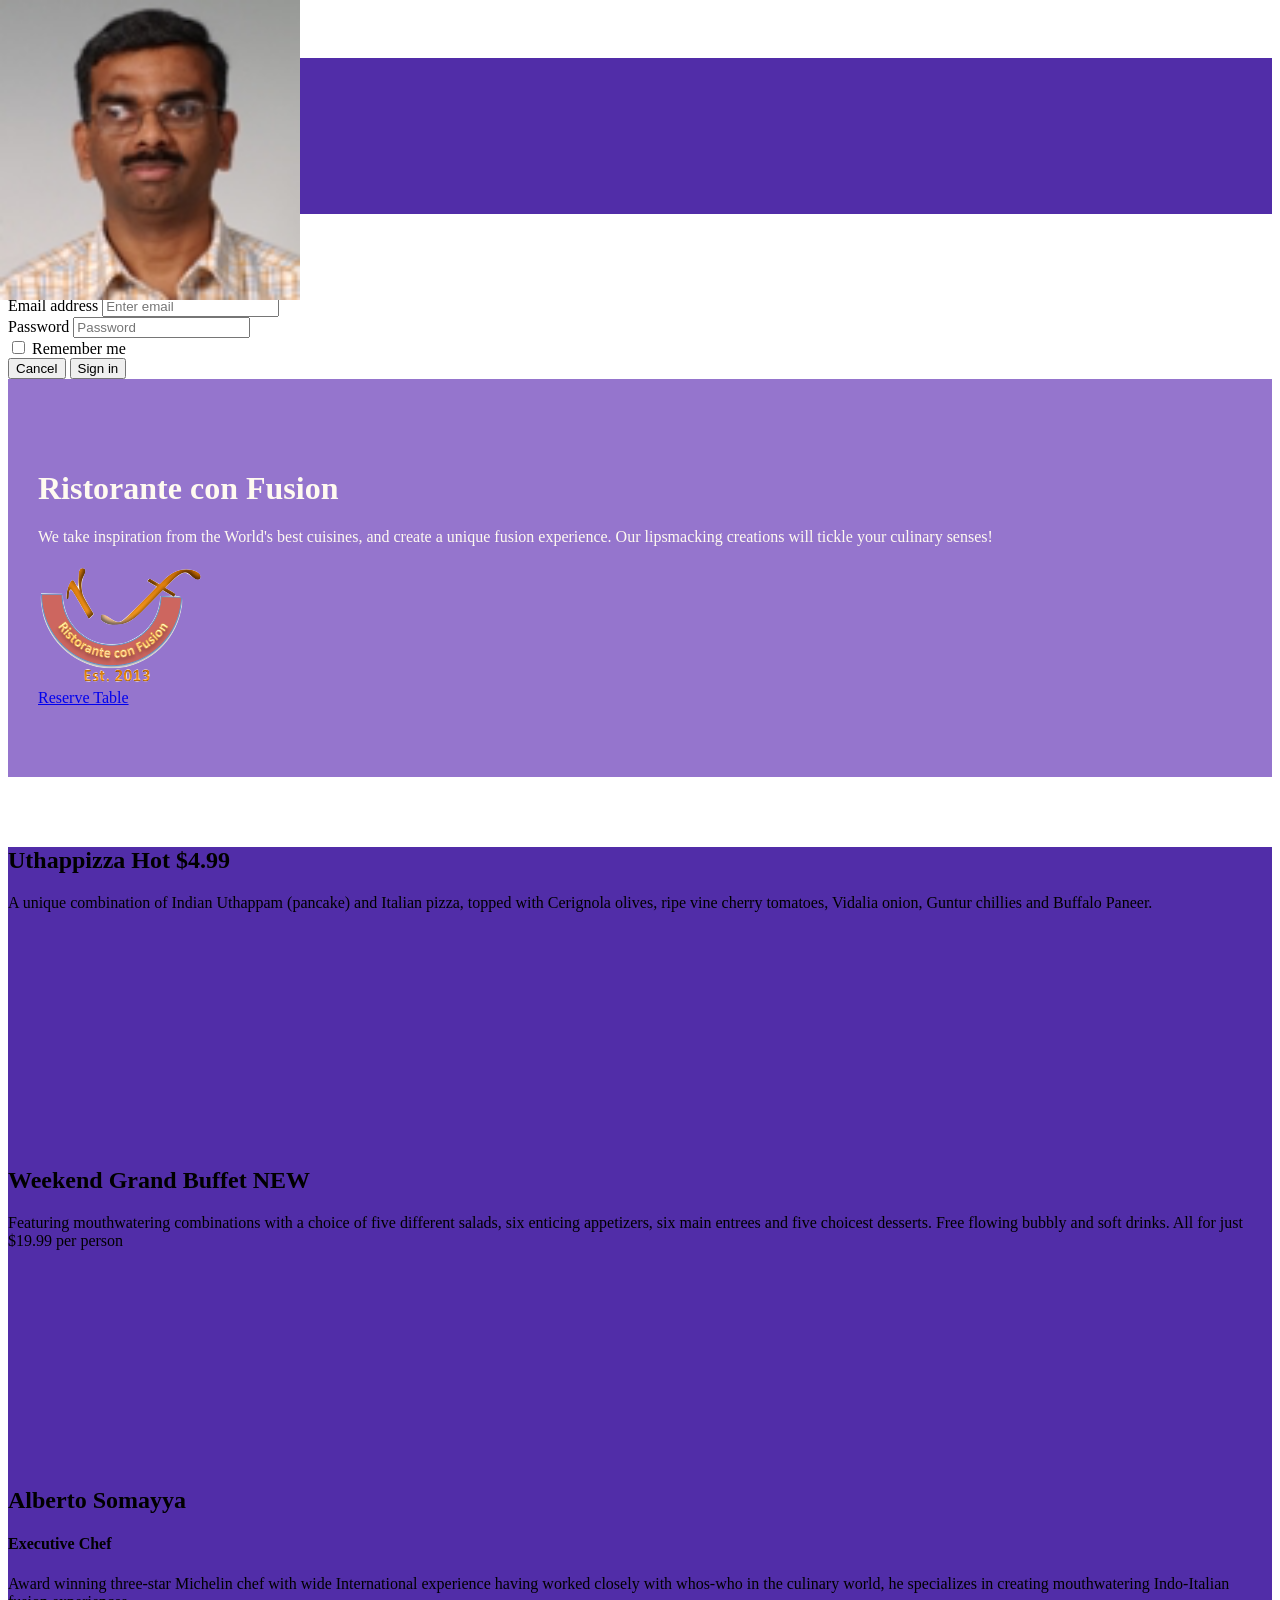
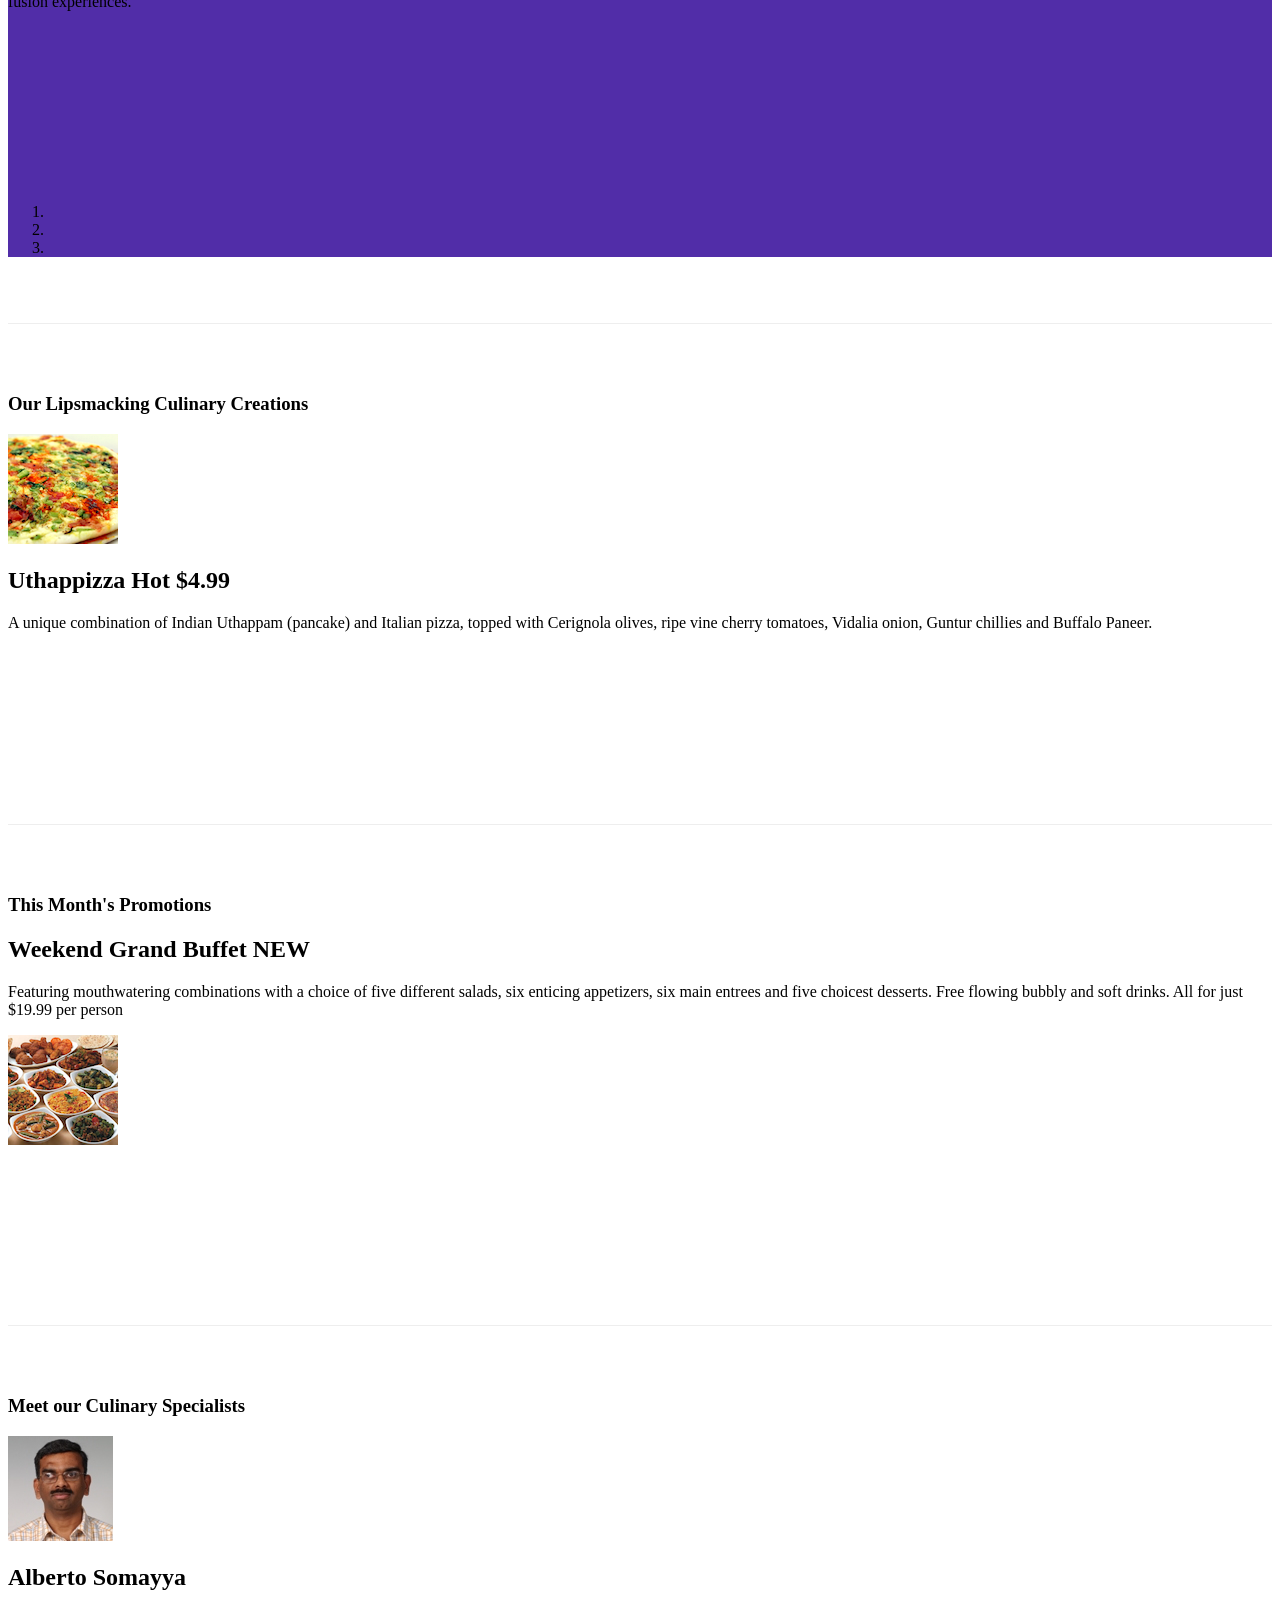
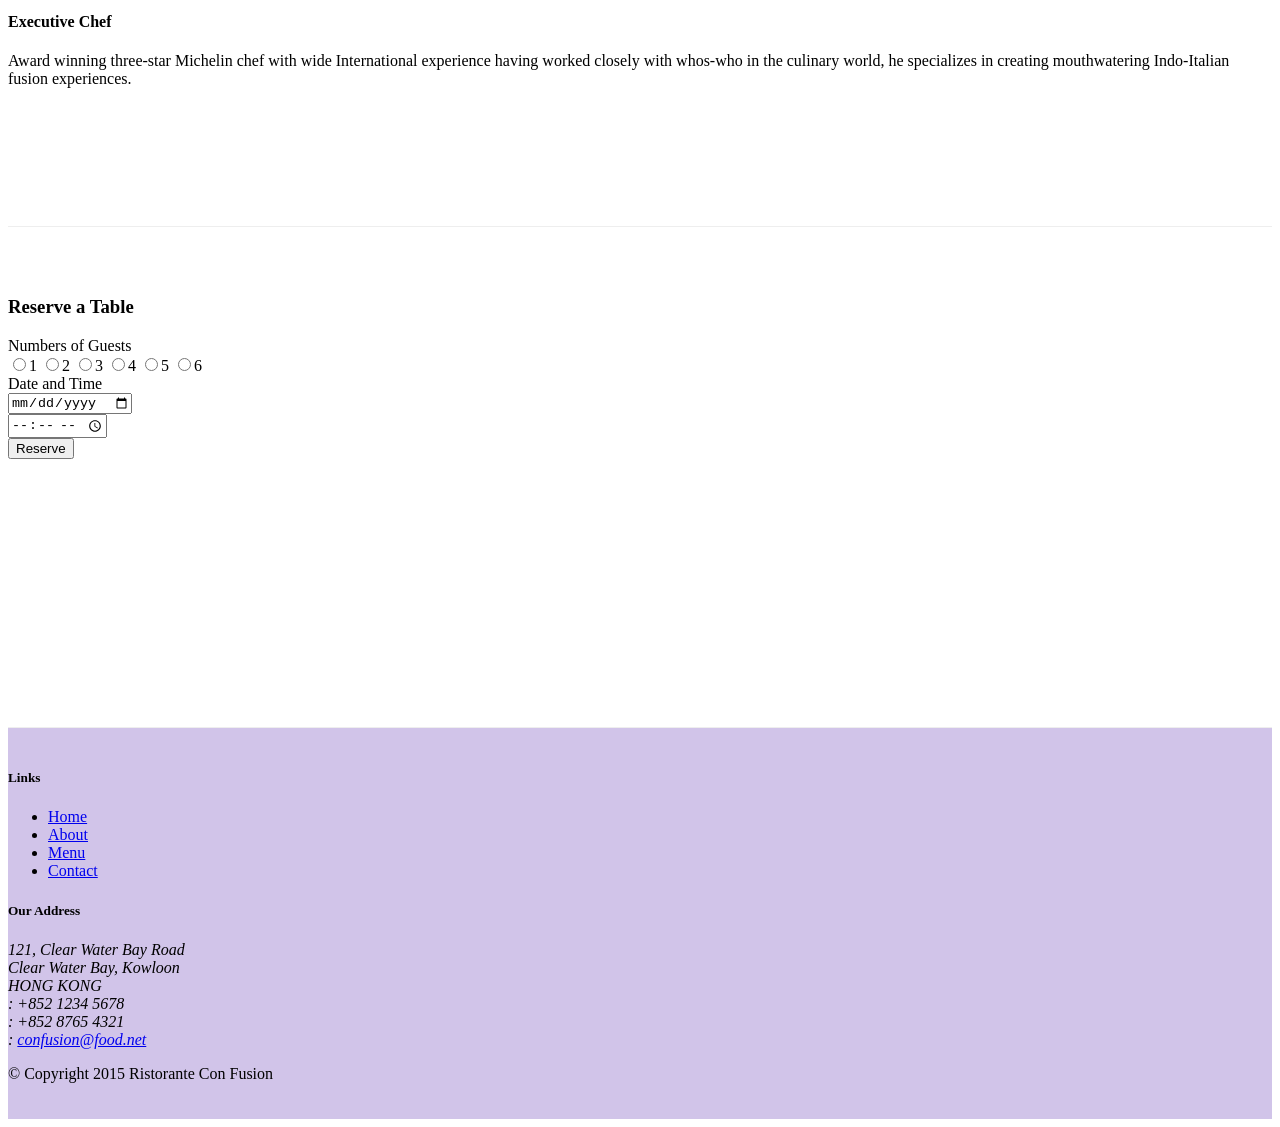
==== commit cf550f3c: "carousel" ====
--- a/index.html
+++ b/index.html
@@ -96,7 +96,7 @@
                 <div id="mycarousel" class="carousel slide" data-ride="carousel">
                     <div class="carousel-inner" role="listbox">
                         <div class="carousel-item active">
-                            <img class="d-block img-fluid"
+                            <img class="d-block img-fluid" src="img/uthappizza.png" alt="uthappizza">
                             <div class="carousel-caption d-none d-md-block">
                                 <h2>
                                     Uthappizza
@@ -107,11 +107,35 @@
                             </div>
                         </div>
                         <div class="carousel-item">
-                            <img class="d-block img-fluid align-self-center" src="img/buffet.png">
+                            <img class="d-block img-fluid" src="img/buffet.png" alt="uthappaizza">
+                            <div class="carousel-caption d-none d-md-block">
+                                <h2>
+                                    Weekend Grand Buffet
+                                    <span class="badge badge-danger">NEW</span>
+                                </h2>
+                                <p class="hidden-xs-down">Featuring mouthwatering combinations with a choice of five different salads, six enticing appetizers, six main entrees and five choicest desserts. Free flowing bubbly and soft drinks. All for just $19.99 per person </p>
+                            </div>
                         </div>
                         <div class="carousel-item">
-                        </div>
-                    </div>
+                            <img class="d-block img-fluid" src="img/alberto.png">
+                            <div class="carousel-caption d-none d-md-block">
+                                <h2>Alberto Somayya</h2>
+                                <h4>Executive Chef</h4>
+                                <p class="hidden-xs-down">Award winning three-star Michelin chef with wide International experience having worked closely with whos-who in the culinary world, he specializes in creating mouthwatering Indo-Italian fusion experiences. </p>
+                            </div>
+                        </div>
+                    </div>
+                    <ol class="carousel-indicators">
+                        <li data-target="#mycarousel" data-slide-to="0" class="active"></li>
+                        <li data-target="#mycarousel" data-slide-to="1"></li>
+                        <li data-target="#mycarousel" data-slide-to="2"></li>
+                    </ol>
+                    <a class="carousel-control-prev" href="#mycarousel" role="button" data-slide="prev">
+                        <span class="carousel-control-prev-icon"></span>
+                    </a>
+                    <a class="carousel-control-next" href="#mycarousel" role="button" data-slide="next">
+                        <span class="carousel-control-next-icon"></span>
+                    </a>
                 </div>
             </div>
         </div>
--- a/css/styles.css
+++ b/css/styles.css
@@ -47,3 +47,18 @@
     border-bottom: 1px solid #ddd;
     padding: 10px;
 }
+
+.carousel {
+    background: #512DA8;
+}
+
+.carousel-item {
+    height: 300px;
+}
+
+.carousel-item img {
+    position: absolute;
+    top: 0;
+    left: 0;
+    min-height:300px;
+}
